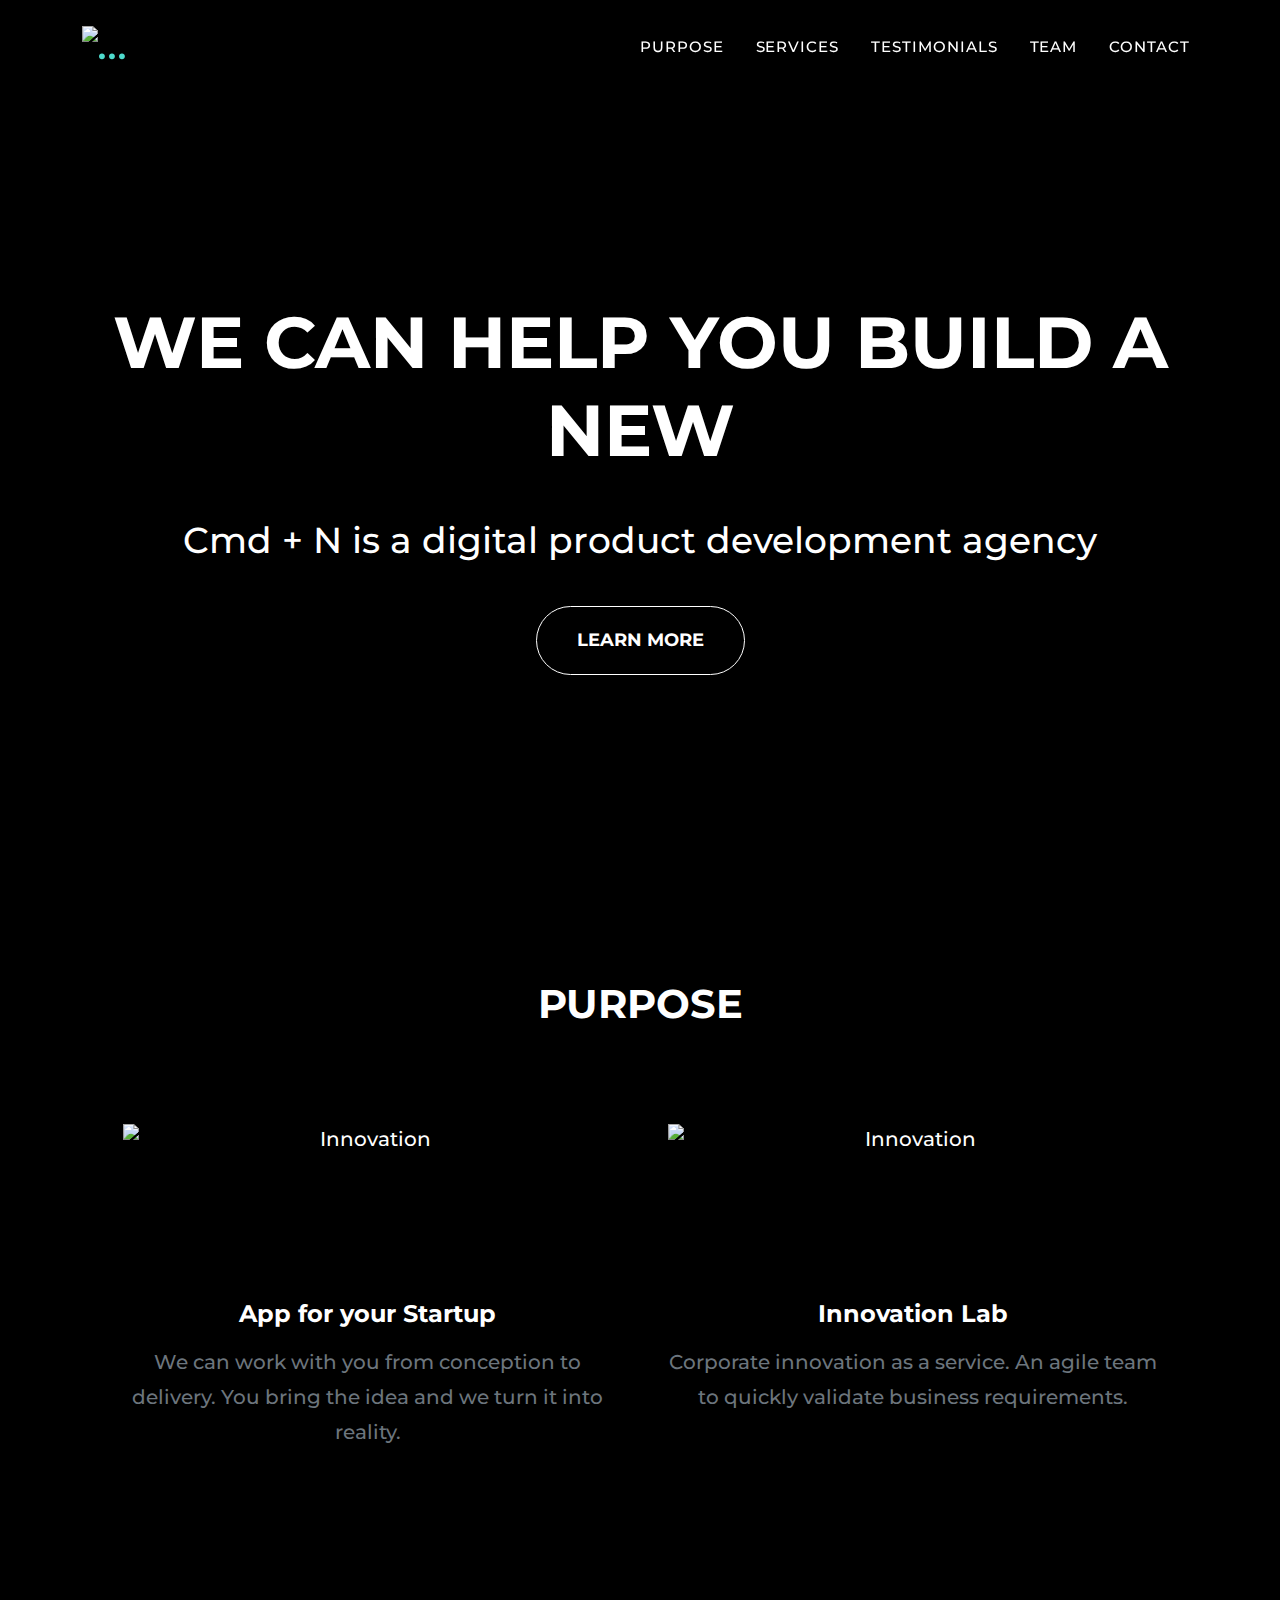
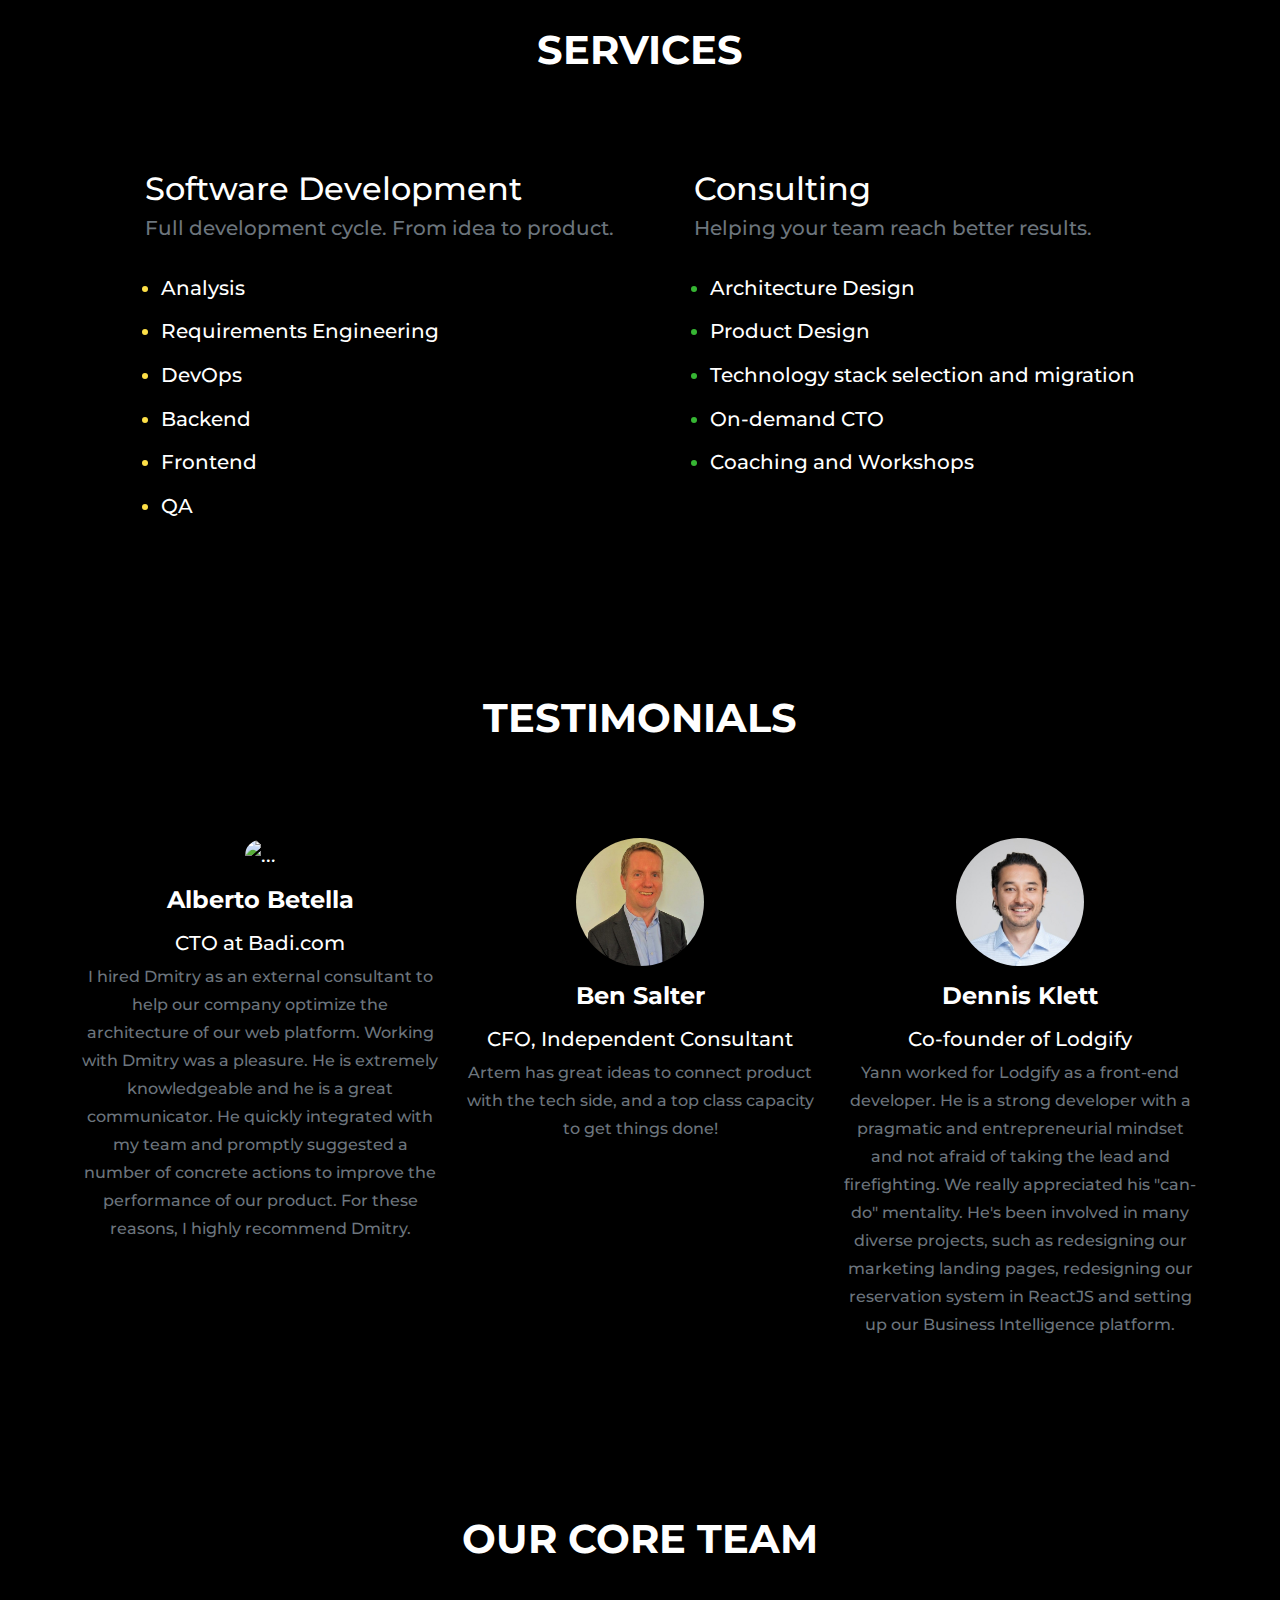
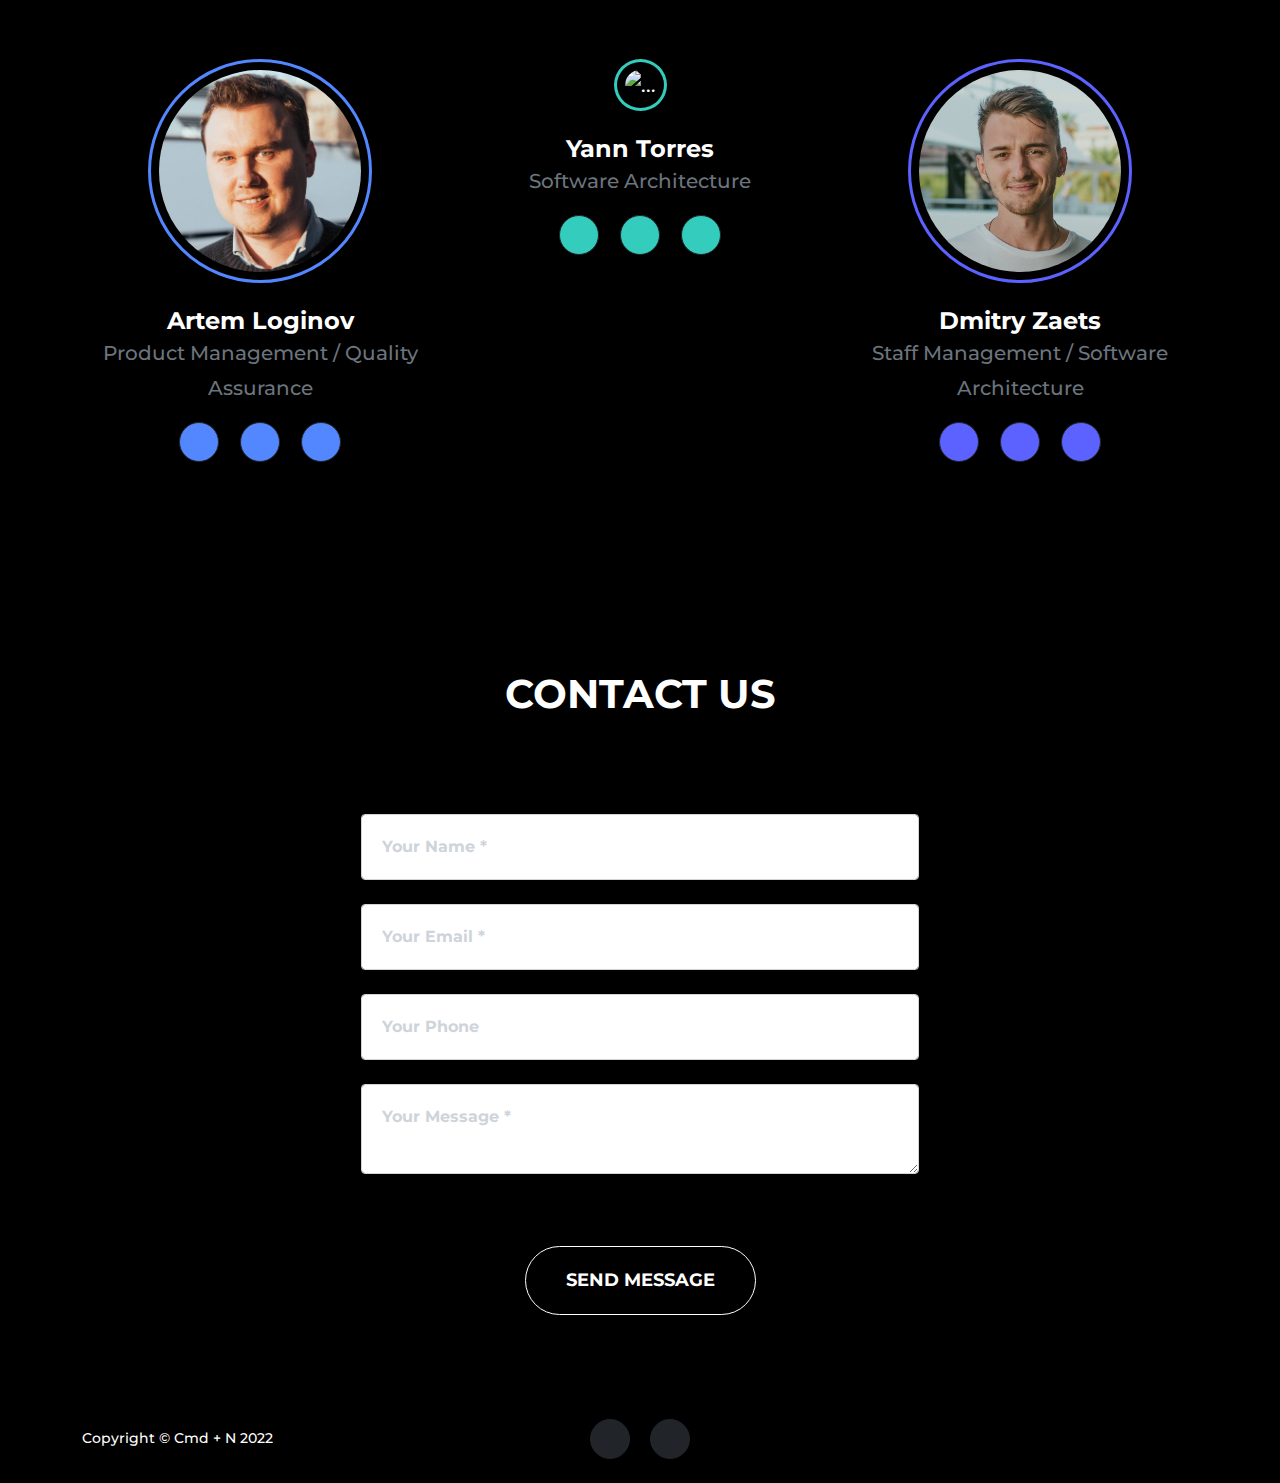
==== index.html @ 053ea53d "feat: arrange services block" ====
<!DOCTYPE html>
<html lang="en">

<head>
  <meta charset="utf-8" />
  <meta name="viewport" content="width=device-width, initial-scale=1, shrink-to-fit=no" />
  
  <!-- HTML Meta Tags -->
  <title>Cmd + N: Digital product development agency</title>
  <meta name="description" content="Software development and consulting. We can help you build a new product the way you need it.">
  <meta name="author" content="Cmd + N" />

  <!-- Facebook Meta Tags -->
  <meta property="og:url" content="https://cmdn.io/">
  <meta property="og:type" content="website">
  <meta property="og:title" content="Cmd + N: Digital product development agency">
  <meta property="og:description" content="Software development and consulting. We can help you build a new product the way you need it.">
  <meta property="og:image" content="https://cmdn.io/assets/logo.jpg">

  <!-- Twitter Meta Tags -->
  <meta name="twitter:card" content="summary_large_image">
  <meta property="twitter:domain" content="cmdn.io">
  <meta property="twitter:url" content="https://cmdn.io/">
  <meta name="twitter:title" content="Cmd + N: Digital product development agency">
  <meta name="twitter:description" content="Software development and consulting. We can help you build a new product the way you need it.">
  <meta name="twitter:image" content="https://cmdn.io/assets/logo.jpg">

  <!-- Favicon-->
  <link rel="icon" type="image/x-icon" href="assets/favicon.ico" />
  <!-- Font Awesome icons (free version)-->
  <script src="https://use.fontawesome.com/releases/v6.1.0/js/all.js" crossorigin="anonymous"></script>
  <!-- Google fonts-->
  <link href="https://fonts.googleapis.com/css?family=Montserrat:500,700" rel="stylesheet" type="text/css" />
  <!-- Core theme CSS (includes Bootstrap)-->
  <link href="css/styles.css" rel="stylesheet" />
</head>

<body id="page-top">
  <!-- Navigation-->
  <nav class="navbar navbar-expand-lg navbar-dark fixed-top" id="mainNav">
    <div class="container">
      <a class="navbar-brand" href="#page-top"><img src="assets/img/navbar-logo.svg" alt="..." /></a>
      <button class="navbar-toggler" type="button" data-bs-toggle="collapse" data-bs-target="#navbarResponsive"
        aria-controls="navbarResponsive" aria-expanded="false" aria-label="Toggle navigation">
        <i class="fas fa-bars"></i>
      </button>
      <div class="collapse navbar-collapse" id="navbarResponsive">
        <ul class="navbar-nav text-uppercase ms-auto py-4 py-lg-0">
          <li class="nav-item"><a class="nav-link" href="#purpose">Purpose</a></li>
          <li class="nav-item"><a class="nav-link" href="#services">Services</a></li>
          <li class="nav-item"><a class="nav-link" href="#testimonials">Testimonials</a></li>
          <!-- <li class="nav-item"><a class="nav-link" href="#about">About</a></li> -->
          <li class="nav-item"><a class="nav-link" href="#team">Team</a></li>
          <li class="nav-item"><a class="nav-link" href="#contact">Contact</a></li>
        </ul>
      </div>
    </div>
  </nav>
  <!-- Masthead-->
  <header class="masthead">
    <div class="container">
      <div class="masthead-heading text-uppercase">We can help you build a new <br />
        <span class="typing"></span>
      </div>
      <div class="masthead-subheading">Cmd + N is a digital product development agency</div>
      <a class="btn btn-primary btn-xl text-uppercase" href="#services">Learn More</a>
    </div>
  </header>
  <!-- Purpose -->
  <section class="page-section" id="purpose">
    <div class="container">
      <div class="text-center">
        <h2 class="section-heading text-uppercase">Purpose</h2>
      </div>
      <div class="row text-center justify-content-center purpose-list">
        <div class="purpose-list-item">
          <div><img class="img-fluid d-block mx-auto purpose-image" src="assets/img/startup.svg" alt="Innovation"
              aria-label="Startup" /></div>
          <h4 class="my-3">App for your Startup</h4>
          <p class="text-muted">We can work with you from conception to delivery. You bring the idea and we turn it into reality.</p>
        </div>
        <div class="purpose-list-item">
          <div><img class="img-fluid d-block mx-auto purpose-image" src="assets/img/innovation.svg" alt="Innovation"
              aria-label="Innovation" /></div>
          <h4 class="my-3">Innovation Lab</h4>
          <p class="text-muted">Corporate innovation as a service. An agile team to quickly validate business requirements.</p>
        </div>
      </div>
    </div>
  </section>
  <!-- Services -->
  <section class="page-section" id="services">
    <div class="container">
      <div class="text-center">
        <h2 class="section-heading text-uppercase">Services</h2>
      </div>
      <div class="service-block-container">
        <div class="service-block">
          <div class="service-block-description">
            <h2>Software Development</h2>
            <h3 class="text-muted">Full development cycle. From idea to product.</h3>
          </div>
          <ul class="service-block-list">
            <li>
              <h4>Analysis</h4>
            </li>
            <li>
              <h4>Requirements Engineering</h4>
            </li>
            <li>
              <h4>DevOps</h4>
            </li>
            <li>
              <h4>Backend</h4>
            </li>
            <li>
              <h4>Frontend</h4>
            </li>
            <li>
              <h4>QA</h4>
            </li>
          </ul>
        </div>

        <div class="service-block">
          <div class="service-block-description">
            <h2>Consulting</h2>
            <h3 class="text-muted">Helping your team reach better results.</h3>
          </div>
          <ul class="service-block-list green">
            <li>
              <h4>Architecture Design</h4>
            </li>
            <li>
              <h4>Product Design</h4>
            </li>
            <li>
              <h4>Technology stack selection and migration</h4>
            </li>
            <li>
              <h4>On-demand CTO</h4>
            </li>
            <li>
              <h4>Coaching and Workshops</h4>
            </li>
          </ul>
        </div>
      </div>
    </div>
  </section>
  <!-- Testimonials -->
  <section class="page-section" id="testimonials">
    <div class="container">
      <div class="text-center">
        <h2 class="section-heading text-uppercase">Testimonials</h2>
      </div>
      <div class="row justify-content-center text-center">
        <div class="col-md-4 testimonial">
          <img class="mx-auto rounded-circle" src="assets/img/testimonials/alberto.jpeg" alt="...">
          <h4 class="my-3">Alberto Betella</h4>
          <h5 class="lead">CTO at Badi.com</h5>
          <p class="text-muted testimonial-text">
            I hired Dmitry as an external consultant to help our company optimize the architecture
            of our web platform. Working with Dmitry was a pleasure. He is extremely knowledgeable and he is a great
            communicator. He quickly integrated with my team and promptly suggested a number of concrete actions to
            improve the performance of our product. For these reasons, I highly recommend Dmitry.
          </p>
        </div>
        <div class="col-md-4 testimonial">
          <img class="mx-auto rounded-circle" src="assets/img/testimonials/ben.jpeg" alt="...">
          <h4 class="my-3">Ben Salter</h4>
          <h5 class="lead">CFO, Independent Consultant</h5>
          <p class="text-muted testimonial-text">
            Artem has great ideas to connect product with the tech side, and a top class capacity to get things done!
          </p>
        </div>
        <div class="col-md-4 testimonial">
          <img class="mx-auto rounded-circle" src="assets/img/testimonials/dennis.jpeg" alt="...">
          <h4 class="my-3">Dennis Klett</h4>
          <h5 class="lead">Co-founder of Lodgify</h5>
          <p class="text-muted testimonial-text">
            Yann worked for Lodgify as a front-end developer.
            He is a strong developer with a pragmatic and entrepreneurial mindset and not afraid of taking the lead and firefighting. 
            We really appreciated his "can-do" mentality.
            He's been involved in many diverse projects, such as redesigning our marketing landing pages, redesigning our reservation system in ReactJS and setting up our Business Intelligence platform.
          </p>
        </div>
      </div>
    </div>
  </section>
  <!-- About-->
  <!-- <section class="page-section" id="about">
    <div class="container">
      <div class="text-center">
        <h2 class="section-heading text-uppercase">About</h2>
        <h3 class="section-subheading text-muted">Lorem ipsum dolor sit amet consectetur.</h3>
      </div>
      <ul class="timeline">
        <li>
          <div class="timeline-image"><img class="rounded-circle img-fluid" src="assets/img/about/1.jpg" alt="..." />
          </div>
          <div class="timeline-panel">
            <div class="timeline-heading">
              <h4>2009-2011</h4>
              <h4 class="subheading">Our Humble Beginnings</h4>
            </div>
            <div class="timeline-body">
              <p class="text-muted">Lorem ipsum dolor sit amet, consectetur adipisicing elit. Sunt ut
                voluptatum eius sapiente, totam reiciendis temporibus qui quibusdam, recusandae sit vero
                unde, sed, incidunt et ea quo dolore laudantium consectetur!</p>
            </div>
          </div>
        </li>
        <li class="timeline-inverted">
          <div class="timeline-image"><img class="rounded-circle img-fluid" src="assets/img/about/2.jpg" alt="..." />
          </div>
          <div class="timeline-panel">
            <div class="timeline-heading">
              <h4>March 2011</h4>
              <h4 class="subheading">An Agency is Born</h4>
            </div>
            <div class="timeline-body">
              <p class="text-muted">Lorem ipsum dolor sit amet, consectetur adipisicing elit. Sunt ut
                voluptatum eius sapiente, totam reiciendis temporibus qui quibusdam, recusandae sit vero
                unde, sed, incidunt et ea quo dolore laudantium consectetur!</p>
            </div>
          </div>
        </li>
        <li>
          <div class="timeline-image"><img class="rounded-circle img-fluid" src="assets/img/about/3.jpg" alt="..." />
          </div>
          <div class="timeline-panel">
            <div class="timeline-heading">
              <h4>December 2015</h4>
              <h4 class="subheading">Transition to Full Service</h4>
            </div>
            <div class="timeline-body">
              <p class="text-muted">Lorem ipsum dolor sit amet, consectetur adipisicing elit. Sunt ut
                voluptatum eius sapiente, totam reiciendis temporibus qui quibusdam, recusandae sit vero
                unde, sed, incidunt et ea quo dolore laudantium consectetur!</p>
            </div>
          </div>
        </li>
        <li class="timeline-inverted">
          <div class="timeline-image"><img class="rounded-circle img-fluid" src="assets/img/about/4.jpg" alt="..." />
          </div>
          <div class="timeline-panel">
            <div class="timeline-heading">
              <h4>July 2020</h4>
              <h4 class="subheading">Phase Two Expansion</h4>
            </div>
            <div class="timeline-body">
              <p class="text-muted">Lorem ipsum dolor sit amet, consectetur adipisicing elit. Sunt ut
                voluptatum eius sapiente, totam reiciendis temporibus qui quibusdam, recusandae sit vero
                unde, sed, incidunt et ea quo dolore laudantium consectetur!</p>
            </div>
          </div>
        </li>
        <li class="timeline-inverted">
          <div class="timeline-image">
            <h4>
              Be Part
              <br />
              Of Our
              <br />
              Story!
            </h4>
          </div>
        </li>
      </ul>
    </div>
  </section> -->
  <!-- Team-->
  <section class="page-section" id="team">
    <div class="container">
      <div class="text-center">
        <h2 class="section-heading text-uppercase">Our Core Team</h2>
      </div>
      <div class="row">
        <div class="col-lg-4">
          <div class="team-member artem">
            <img class="mx-auto rounded-circle" src="assets/img/team/1.jpg" alt="Artem Loginov, Product Manager" />
            <h4>Artem Loginov</h4>
            <p class="text-muted">Product Management / Quality Assurance</p>
            <a class="btn btn-dark btn-social mx-2" href="https://twitter.com/loginov" aria-label="Artem Loginov Twitter Profile"><i
                class="fab fa-twitter"></i></a>
            <a class="btn btn-dark btn-social mx-2" href="https://github.com/loginov1" aria-label="Artem Loginov Github Profile"><i
                class="fab fa-github"></i></a>
            <a class="btn btn-dark btn-social mx-2" href="https://www.linkedin.com/in/artemloginov/" aria-label="Artem Loginov LinkedIn Profile"><i
                class="fab fa-linkedin-in"></i></a>
          </div>
        </div>
        <div class="col-lg-4">
          <div class="team-member yann">
            <img class="mx-auto rounded-circle" src="assets/img/team/2.jpg" alt="..." />
            <h4>Yann Torres</h4>
            <p class="text-muted">Software Architecture</p>
            <a class="btn btn-dark btn-social mx-2" href="https://twitter.com/one_desert" aria-label="Yann Torres Twitter Profile"><i
                class="fab fa-twitter"></i></a>
            <a class="btn btn-dark btn-social mx-2" href="https://github.com/onedesert" aria-label="Yann Torres Github Profile"><i
                class="fab fa-github"></i></a>
            <a class="btn btn-dark btn-social mx-2" href="https://www.linkedin.com/in/yann-torres/" aria-label="Yann Torres LinkedIn Profile"><i
                class="fab fa-linkedin-in"></i></a>
          </div>
        </div>
        <div class="col-lg-4">
          <div class="team-member dmitry">
            <img class="mx-auto rounded-circle" src="assets/img/team/3.jpg" alt="..." />
            <h4>Dmitry Zaets</h4>
            <p class="text-muted">Staff Management / Software Architecture</p>
            <a class="btn btn-dark btn-social mx-2" href="https://twitter.com/dmitryzaets" aria-label="Dmitry Zaets Twitter Profile"><i
                class="fab fa-twitter"></i></a>
            <a class="btn btn-dark btn-social mx-2" href="https://github.com/dmitry-zaets" aria-label="Dmitry Zaets Github Profile"><i
                class="fab fa-github"></i></a>
            <a class="btn btn-dark btn-social mx-2" href="https://www.linkedin.com/in/dmitry-zaets/" aria-label="Dmitry Zaets LinkedIn Profile"><i
                class="fab fa-linkedin-in"></i></a>
          </div>
        </div>
      </div>
    </div>
  </section>
  <!-- Clients-->
  <!-- <div class="py-5">
    <div class="container">
      <div class="row align-items-center">
        <div class="col-md-3 col-sm-6 my-3">
          <a href="#!"><img class="img-fluid img-brand d-block mx-auto" src="assets/img/logos/microsoft.svg" alt="..."
              aria-label="Microsoft Logo" /></a>
        </div>
        <div class="col-md-3 col-sm-6 my-3">
          <a href="#!"><img class="img-fluid img-brand d-block mx-auto" src="assets/img/logos/google.svg" alt="..."
              aria-label="Google Logo" /></a>
        </div>
        <div class="col-md-3 col-sm-6 my-3">
          <a href="#!"><img class="img-fluid img-brand d-block mx-auto" src="assets/img/logos/facebook.svg" alt="..."
              aria-label="Facebook Logo" /></a>
        </div>
        <div class="col-md-3 col-sm-6 my-3">
          <a href="#!"><img class="img-fluid img-brand d-block mx-auto" src="assets/img/logos/ibm.svg" alt="..."
              aria-label="IBM Logo" /></a>
        </div>
      </div>
    </div>
  </div> -->
  <!-- Footer-->
  <section class="page-section" id="contact">
    <div class="container">
      <div class="text-center">
        <h2 class="section-heading text-uppercase">Contact Us</h2>
      </div>
      <form name="contact" method="POST" id="contactForm" data-netlify="true" netlify-honeypot="bot-field">
        <div class="row align-items-center mb-5">
          <div hidden>
            <label>
              Don't fill this out if you're human: <input name="bot-field" />
            </label>
          </div>

          <div class="form-group">
            <input class="form-control" name="name" type="text" placeholder="Your Name *"
              required/>
          </div>
          <div class="form-group">
            <input class="form-control" name="email" type="email" placeholder="Your Email *"
            required />
          </div>
          <div class="form-group">
            <input class="form-control" name="phone" type="tel" placeholder="Your Phone" />
          </div>
          <div class="form-group">
            <textarea class="form-control" name="message" placeholder="Your Message *"
              required></textarea>
          </div>
        </div>

        <div class="d-none" id="submitSuccessMessage">
          <div class="text-center text-white mb-3">
            <div class="fw-bolder">Form submission successful!</div>
          </div>
        </div>

        <div class="text-center"><button class="btn btn-primary btn-xl text-uppercase" id="submitButton"
            type="submit">Send Message</button></div>
      </form>
    </div>
  </section>

  <footer class="footer py-4">
    <div class="container">
      <div class="row align-items-center">
        <div class="col-lg-4 text-lg-start">Copyright &copy; Cmd + N 2022</div>
        <div class="col-lg-4 my-3 my-lg-0">
          <a class="btn btn-dark btn-social mx-2" href="https://twitter.com/cmdnio" aria-label="Twitter"><i
              class="fab fa-twitter"></i></a>
          <a class="btn btn-dark btn-social mx-2" href="https://www.linkedin.com/company/cmdnio"
            aria-label="LinkedIn"><i class="fab fa-linkedin-in"></i></a>
        </div>
        <div class="col-lg-4 text-lg-end">
          <!-- <a class="text-decoration-none me-3" href="#!">Privacy Policy</a>
          <a class="text-decoration-none" href="#!">Terms of Use</a> -->
        </div>
      </div>
    </div>
  </footer>
  <!-- Portfolio Modals -->
  <!-- Portfolio item 1 modal popup-->
  <!-- <div class="portfolio-modal modal fade" id="portfolioModal1" tabindex="-1" role="dialog" aria-hidden="true">
    <div class="modal-dialog">
      <div class="modal-content">
        <div class="close-modal" data-bs-dismiss="modal"><img src="assets/img/close-icon.svg" alt="Close modal" /></div>
        <div class="container">
          <div class="row justify-content-center">
            <div class="col-lg-8">
              <div class="modal-body">
                <h2 class="text-uppercase">Project Name</h2>
                <p class="item-intro text-muted">Lorem ipsum dolor sit amet consectetur.</p>
                <img class="img-fluid d-block mx-auto" src="assets/img/portfolio/1.jpg" alt="..." />
                <p>Use this area to describe your project. Lorem ipsum dolor sit amet, consectetur
                  adipisicing elit. Est blanditiis dolorem culpa incidunt minus dignissimos deserunt
                  repellat aperiam quasi sunt officia expedita beatae cupiditate, maiores repudiandae,
                  nostrum, reiciendis facere nemo!</p>
                <ul class="list-inline">
                  <li>
                    <strong>Client:</strong>
                    Threads
                  </li>
                  <li>
                    <strong>Category:</strong>
                    Illustration
                  </li>
                </ul>
                <button class="btn btn-primary btn-xl text-uppercase" data-bs-dismiss="modal" type="button">
                  <i class="fas fa-xmark me-1"></i>
                  Close Project
                </button>
              </div>
            </div>
          </div>
        </div>
      </div>
    </div>
  </div> -->
  <!-- Portfolio item 2 modal popup-->
  <!-- <div class="portfolio-modal modal fade" id="portfolioModal2" tabindex="-1" role="dialog" aria-hidden="true">
    <div class="modal-dialog">
      <div class="modal-content">
        <div class="close-modal" data-bs-dismiss="modal"><img src="assets/img/close-icon.svg" alt="Close modal" /></div>
        <div class="container">
          <div class="row justify-content-center">
            <div class="col-lg-8">
              <div class="modal-body">
                <h2 class="text-uppercase">Project Name</h2>
                <p class="item-intro text-muted">Lorem ipsum dolor sit amet consectetur.</p>
                <img class="img-fluid d-block mx-auto" src="assets/img/portfolio/2.jpg" alt="..." />
                <p>Use this area to describe your project. Lorem ipsum dolor sit amet, consectetur
                  adipisicing elit. Est blanditiis dolorem culpa incidunt minus dignissimos deserunt
                  repellat aperiam quasi sunt officia expedita beatae cupiditate, maiores repudiandae,
                  nostrum, reiciendis facere nemo!</p>
                <ul class="list-inline">
                  <li>
                    <strong>Client:</strong>
                    Explore
                  </li>
                  <li>
                    <strong>Category:</strong>
                    Graphic Design
                  </li>
                </ul>
                <button class="btn btn-primary btn-xl text-uppercase" data-bs-dismiss="modal" type="button">
                  <i class="fas fa-xmark me-1"></i>
                  Close Project
                </button>
              </div>
            </div>
          </div>
        </div>
      </div>
    </div>
  </div> -->
  <!-- Portfolio item 3 modal popup-->
  <!-- <div class="portfolio-modal modal fade" id="portfolioModal3" tabindex="-1" role="dialog" aria-hidden="true">
    <div class="modal-dialog">
      <div class="modal-content">
        <div class="close-modal" data-bs-dismiss="modal"><img src="assets/img/close-icon.svg" alt="Close modal" /></div>
        <div class="container">
          <div class="row justify-content-center">
            <div class="col-lg-8">
              <div class="modal-body">
                <h2 class="text-uppercase">Project Name</h2>
                <p class="item-intro text-muted">Lorem ipsum dolor sit amet consectetur.</p>
                <img class="img-fluid d-block mx-auto" src="assets/img/portfolio/3.jpg" alt="..." />
                <p>Use this area to describe your project. Lorem ipsum dolor sit amet, consectetur
                  adipisicing elit. Est blanditiis dolorem culpa incidunt minus dignissimos deserunt
                  repellat aperiam quasi sunt officia expedita beatae cupiditate, maiores repudiandae,
                  nostrum, reiciendis facere nemo!</p>
                <ul class="list-inline">
                  <li>
                    <strong>Client:</strong>
                    Finish
                  </li>
                  <li>
                    <strong>Category:</strong>
                    Identity
                  </li>
                </ul>
                <button class="btn btn-primary btn-xl text-uppercase" data-bs-dismiss="modal" type="button">
                  <i class="fas fa-xmark me-1"></i>
                  Close Project
                </button>
              </div>
            </div>
          </div>
        </div>
      </div>
    </div>
  </div> -->
  <!-- Portfolio item 4 modal popup-->
  <!-- <div class="portfolio-modal modal fade" id="portfolioModal4" tabindex="-1" role="dialog" aria-hidden="true">
    <div class="modal-dialog">
      <div class="modal-content">
        <div class="close-modal" data-bs-dismiss="modal"><img src="assets/img/close-icon.svg" alt="Close modal" /></div>
        <div class="container">
          <div class="row justify-content-center">
            <div class="col-lg-8">
              <div class="modal-body">
                <h2 class="text-uppercase">Project Name</h2>
                <p class="item-intro text-muted">Lorem ipsum dolor sit amet consectetur.</p>
                <img class="img-fluid d-block mx-auto" src="assets/img/portfolio/4.jpg" alt="..." />
                <p>Use this area to describe your project. Lorem ipsum dolor sit amet, consectetur
                  adipisicing elit. Est blanditiis dolorem culpa incidunt minus dignissimos deserunt
                  repellat aperiam quasi sunt officia expedita beatae cupiditate, maiores repudiandae,
                  nostrum, reiciendis facere nemo!</p>
                <ul class="list-inline">
                  <li>
                    <strong>Client:</strong>
                    Lines
                  </li>
                  <li>
                    <strong>Category:</strong>
                    Branding
                  </li>
                </ul>
                <button class="btn btn-primary btn-xl text-uppercase" data-bs-dismiss="modal" type="button">
                  <i class="fas fa-xmark me-1"></i>
                  Close Project
                </button>
              </div>
            </div>
          </div>
        </div>
      </div>
    </div>
  </div> -->
  <!-- Portfolio item 5 modal popup-->
  <!-- <div class="portfolio-modal modal fade" id="portfolioModal5" tabindex="-1" role="dialog" aria-hidden="true">
    <div class="modal-dialog">
      <div class="modal-content">
        <div class="close-modal" data-bs-dismiss="modal"><img src="assets/img/close-icon.svg" alt="Close modal" /></div>
        <div class="container">
          <div class="row justify-content-center">
            <div class="col-lg-8">
              <div class="modal-body">
                <h2 class="text-uppercase">Project Name</h2>
                <p class="item-intro text-muted">Lorem ipsum dolor sit amet consectetur.</p>
                <img class="img-fluid d-block mx-auto" src="assets/img/portfolio/5.jpg" alt="..." />
                <p>Use this area to describe your project. Lorem ipsum dolor sit amet, consectetur
                  adipisicing elit. Est blanditiis dolorem culpa incidunt minus dignissimos deserunt
                  repellat aperiam quasi sunt officia expedita beatae cupiditate, maiores repudiandae,
                  nostrum, reiciendis facere nemo!</p>
                <ul class="list-inline">
                  <li>
                    <strong>Client:</strong>
                    Southwest
                  </li>
                  <li>
                    <strong>Category:</strong>
                    Website Design
                  </li>
                </ul>
                <button class="btn btn-primary btn-xl text-uppercase" data-bs-dismiss="modal" type="button">
                  <i class="fas fa-xmark me-1"></i>
                  Close Project
                </button>
              </div>
            </div>
          </div>
        </div>
      </div>
    </div>
  </div> -->
  <!-- Portfolio item 6 modal popup-->
  <!-- <div class="portfolio-modal modal fade" id="portfolioModal6" tabindex="-1" role="dialog" aria-hidden="true">
    <div class="modal-dialog">
      <div class="modal-content">
        <div class="close-modal" data-bs-dismiss="modal"><img src="assets/img/close-icon.svg" alt="Close modal" /></div>
        <div class="container">
          <div class="row justify-content-center">
            <div class="col-lg-8">
              <div class="modal-body">
                <h2 class="text-uppercase">Project Name</h2>
                <p class="item-intro text-muted">Lorem ipsum dolor sit amet consectetur.</p>
                <img class="img-fluid d-block mx-auto" src="assets/img/portfolio/6.jpg" alt="..." />
                <p>Use this area to describe your project. Lorem ipsum dolor sit amet, consectetur
                  adipisicing elit. Est blanditiis dolorem culpa incidunt minus dignissimos deserunt
                  repellat aperiam quasi sunt officia expedita beatae cupiditate, maiores repudiandae,
                  nostrum, reiciendis facere nemo!</p>
                <ul class="list-inline">
                  <li>
                    <strong>Client:</strong>
                    Window
                  </li>
                  <li>
                    <strong>Category:</strong>
                    Photography
                  </li>
                </ul>
                <button class="btn btn-primary btn-xl text-uppercase" data-bs-dismiss="modal" type="button">
                  <i class="fas fa-xmark me-1"></i>
                  Close Project
                </button>
              </div>
            </div>
          </div>
        </div>
      </div>
    </div>
  </div> -->
  <script src="https://cdn.jsdelivr.net/npm/typed.js@2.0.12"></script>
  <script src="https://cdn.jsdelivr.net/npm/bootstrap@5.1.3/dist/js/bootstrap.bundle.min.js"></script>
  <script src="js/scripts.js"></script>
</body>

</html>
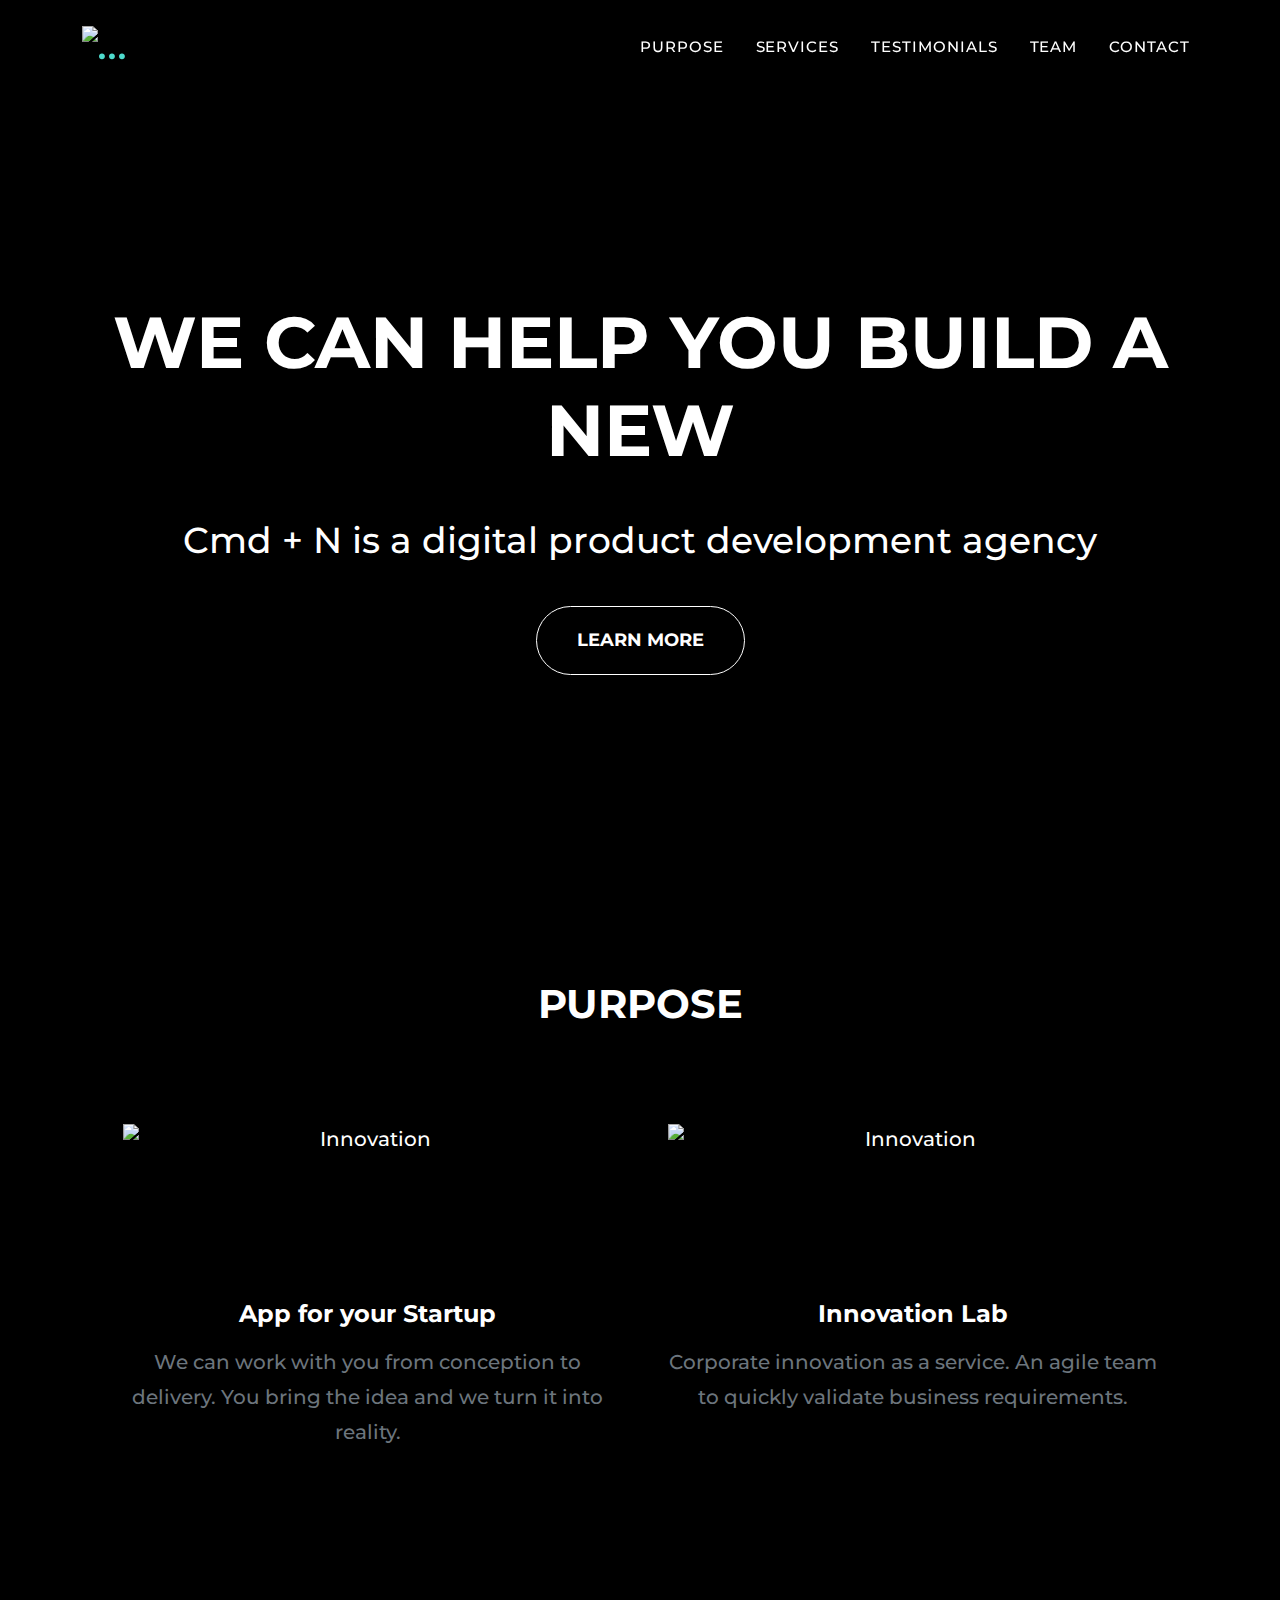
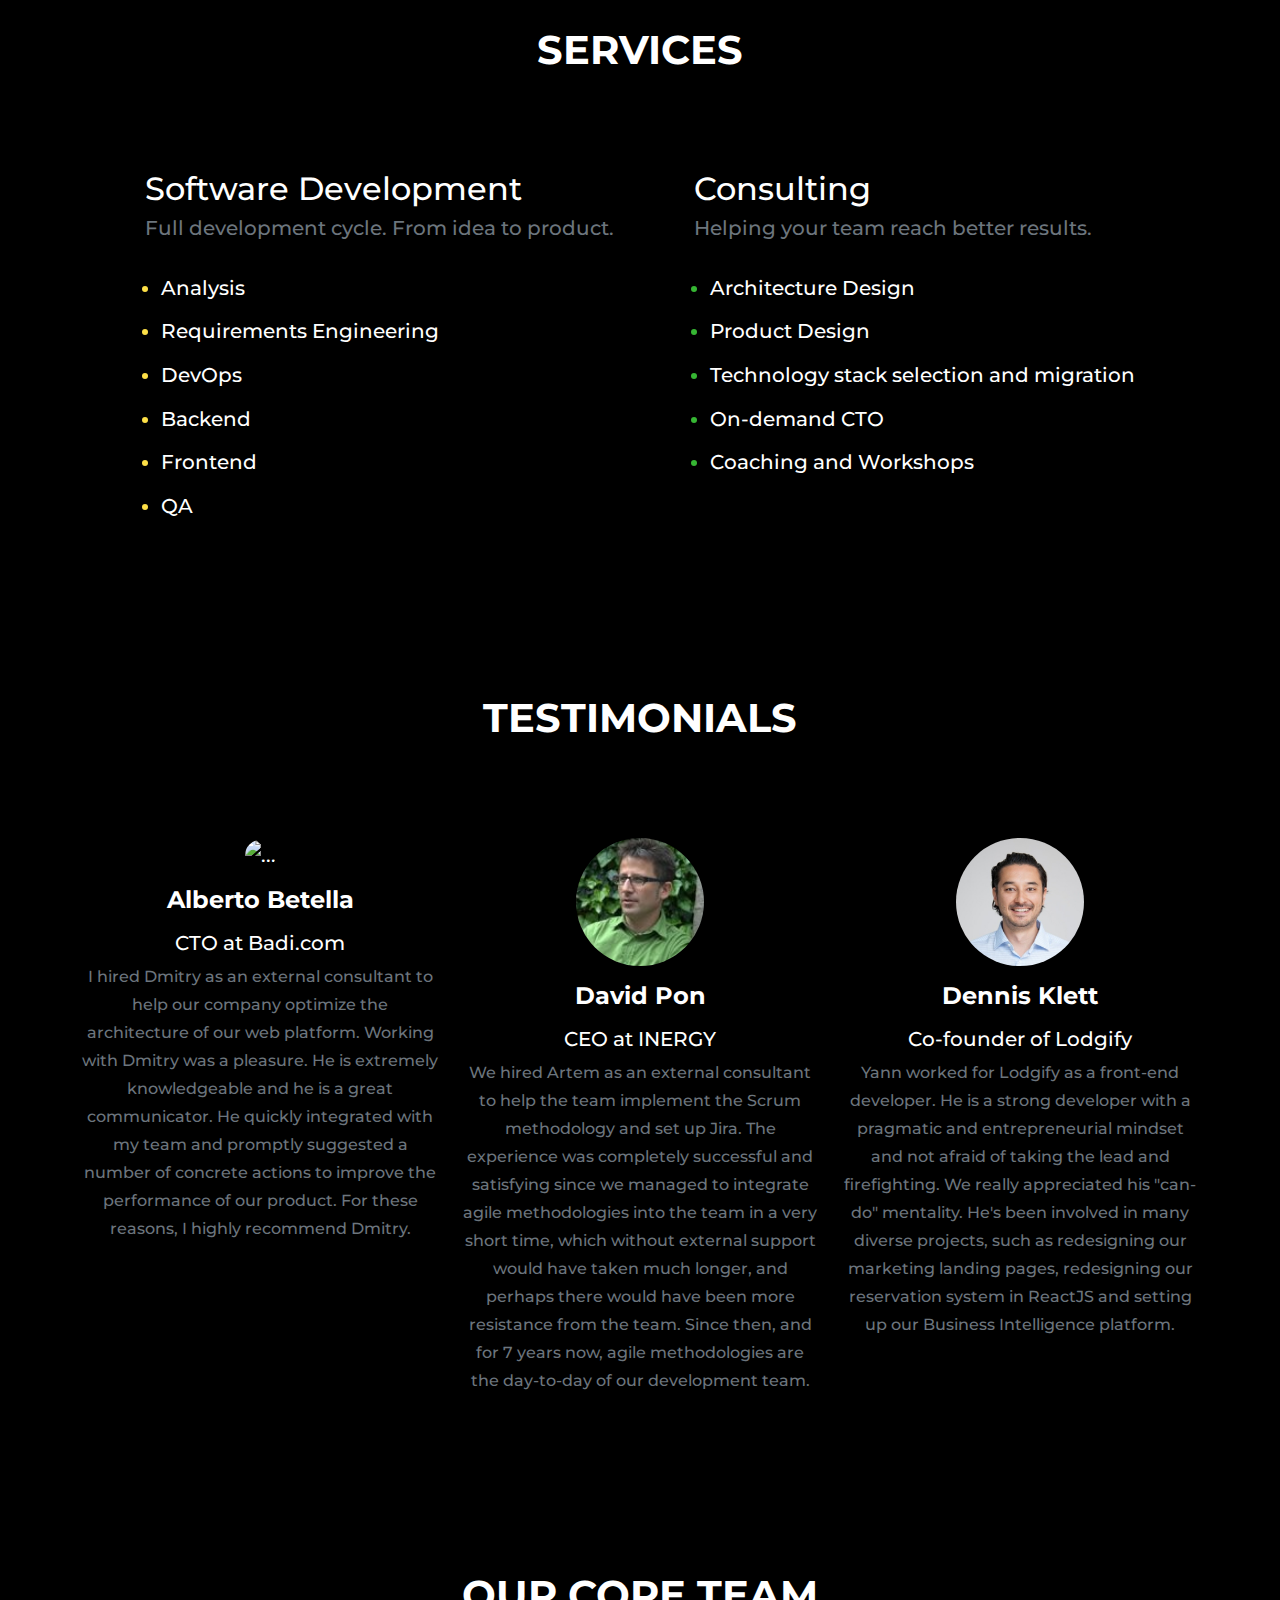
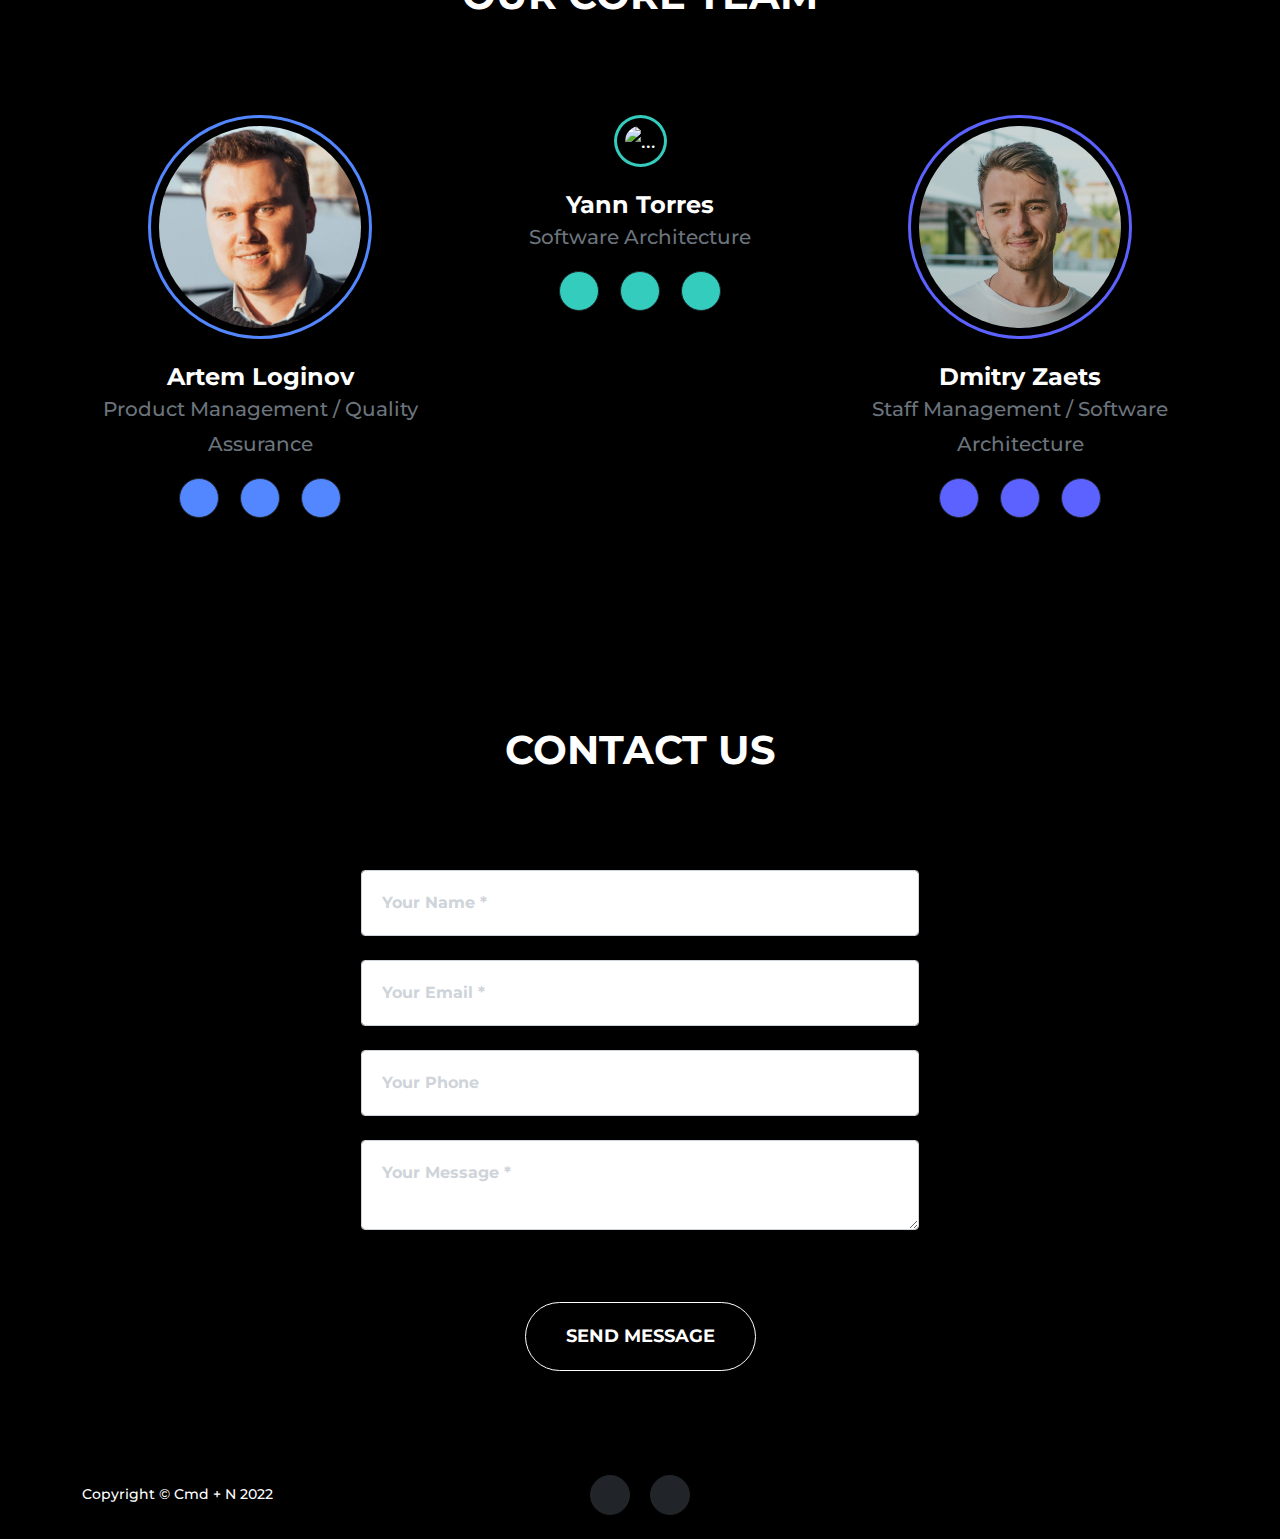
==== commit 11493a99: "feat: update testimonial" ====
--- a/index.html
+++ b/index.html
@@ -26,7 +26,7 @@
   <meta name="twitter:image" content="https://cmdn.io/assets/logo.jpg">
 
   <!-- Favicon-->
-  <link rel="icon" type="image/x-icon" href="assets/favicon.ico" />
+  <link rel="icon" type="image/x-icon" href="favicon.ico" />
   <!-- Font Awesome icons (free version)-->
   <script src="https://use.fontawesome.com/releases/v6.1.0/js/all.js" crossorigin="anonymous"></script>
   <!-- Google fonts-->
@@ -167,11 +167,11 @@
           </p>
         </div>
         <div class="col-md-4 testimonial">
-          <img class="mx-auto rounded-circle" src="assets/img/testimonials/ben.jpeg" alt="...">
-          <h4 class="my-3">Ben Salter</h4>
-          <h5 class="lead">CFO, Independent Consultant</h5>
+          <img class="mx-auto rounded-circle" src="assets/img/testimonials/david.jpeg" alt="...">
+          <h4 class="my-3">David Pon</h4>
+          <h5 class="lead">CEO at INERGY</h5>
           <p class="text-muted testimonial-text">
-            Artem has great ideas to connect product with the tech side, and a top class capacity to get things done!
+            We hired Artem as an external consultant to help the team implement the Scrum methodology and set up Jira. The experience was completely successful and satisfying since we managed to integrate agile methodologies into the team in a very short time, which without external support would have taken much longer, and perhaps there would have been more resistance from the team. Since then, and for 7 years now, agile methodologies are the day-to-day of our development team.
           </p>
         </div>
         <div class="col-md-4 testimonial">
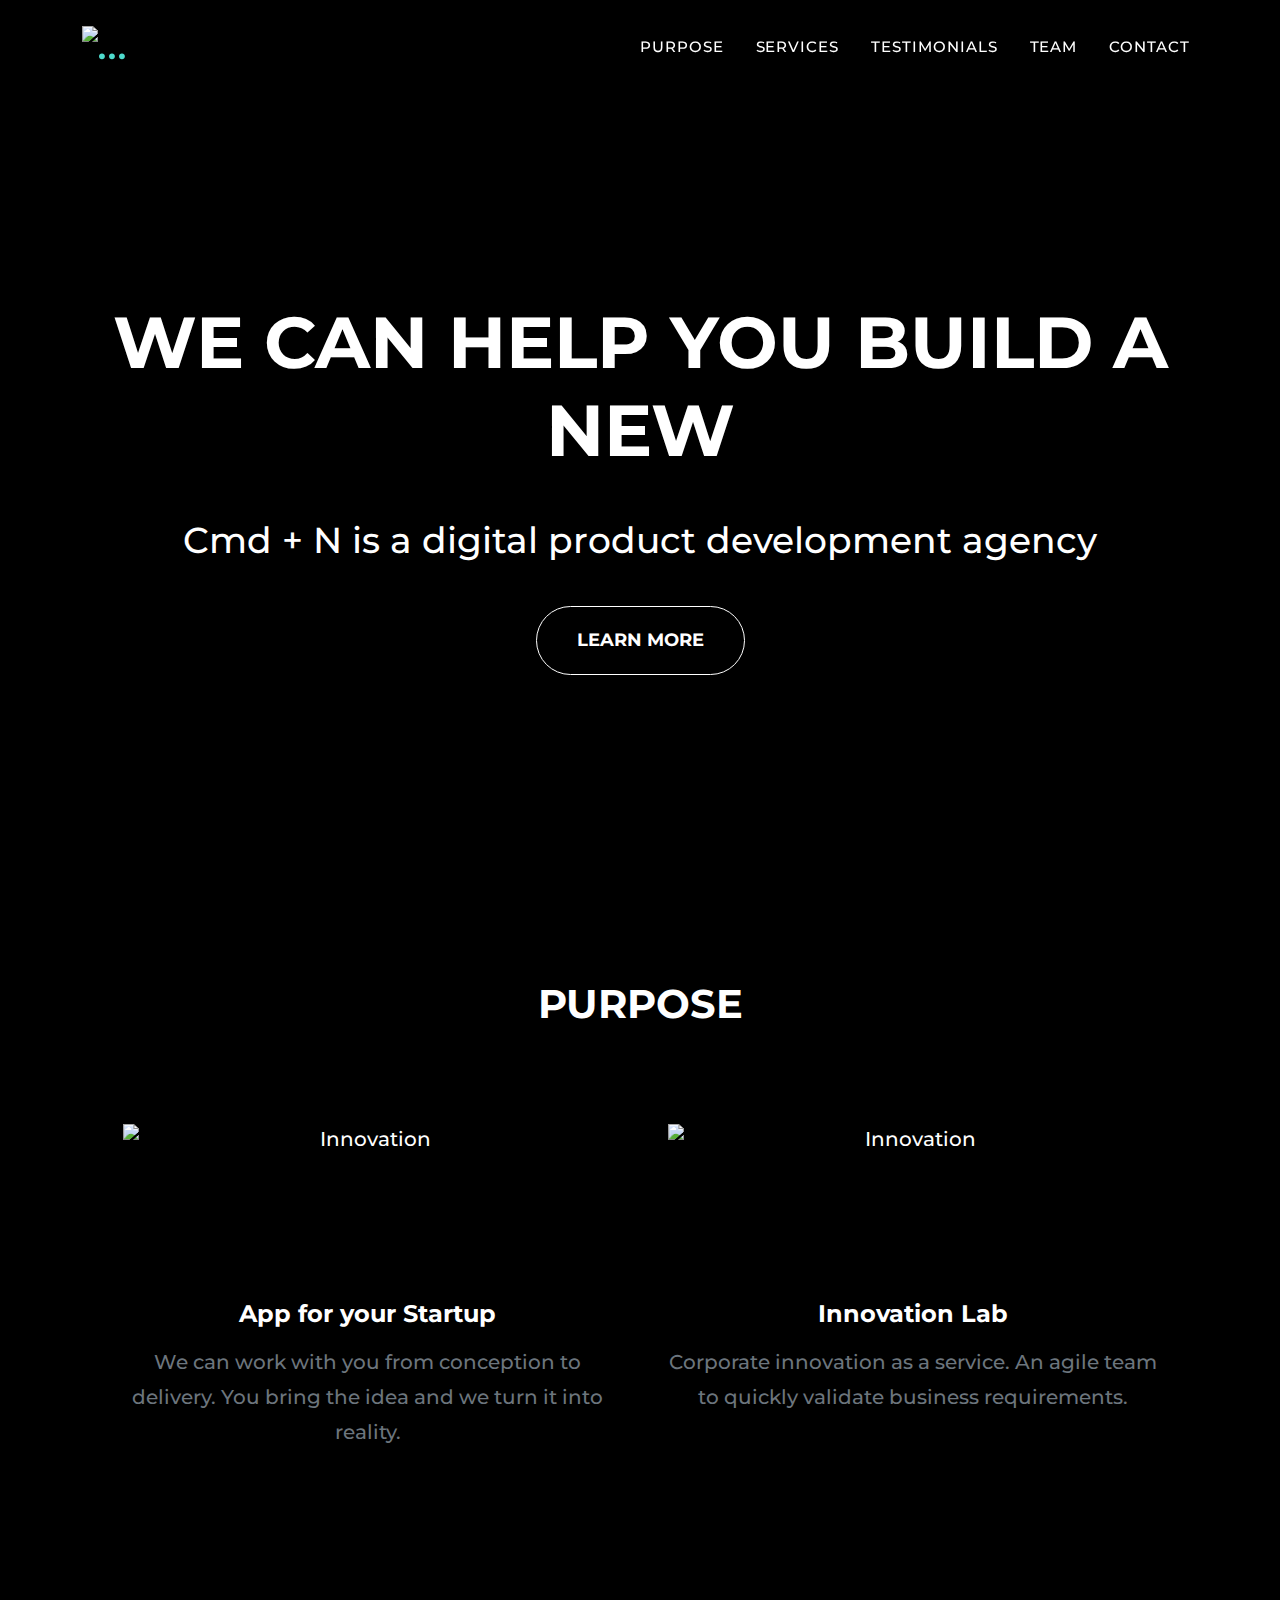
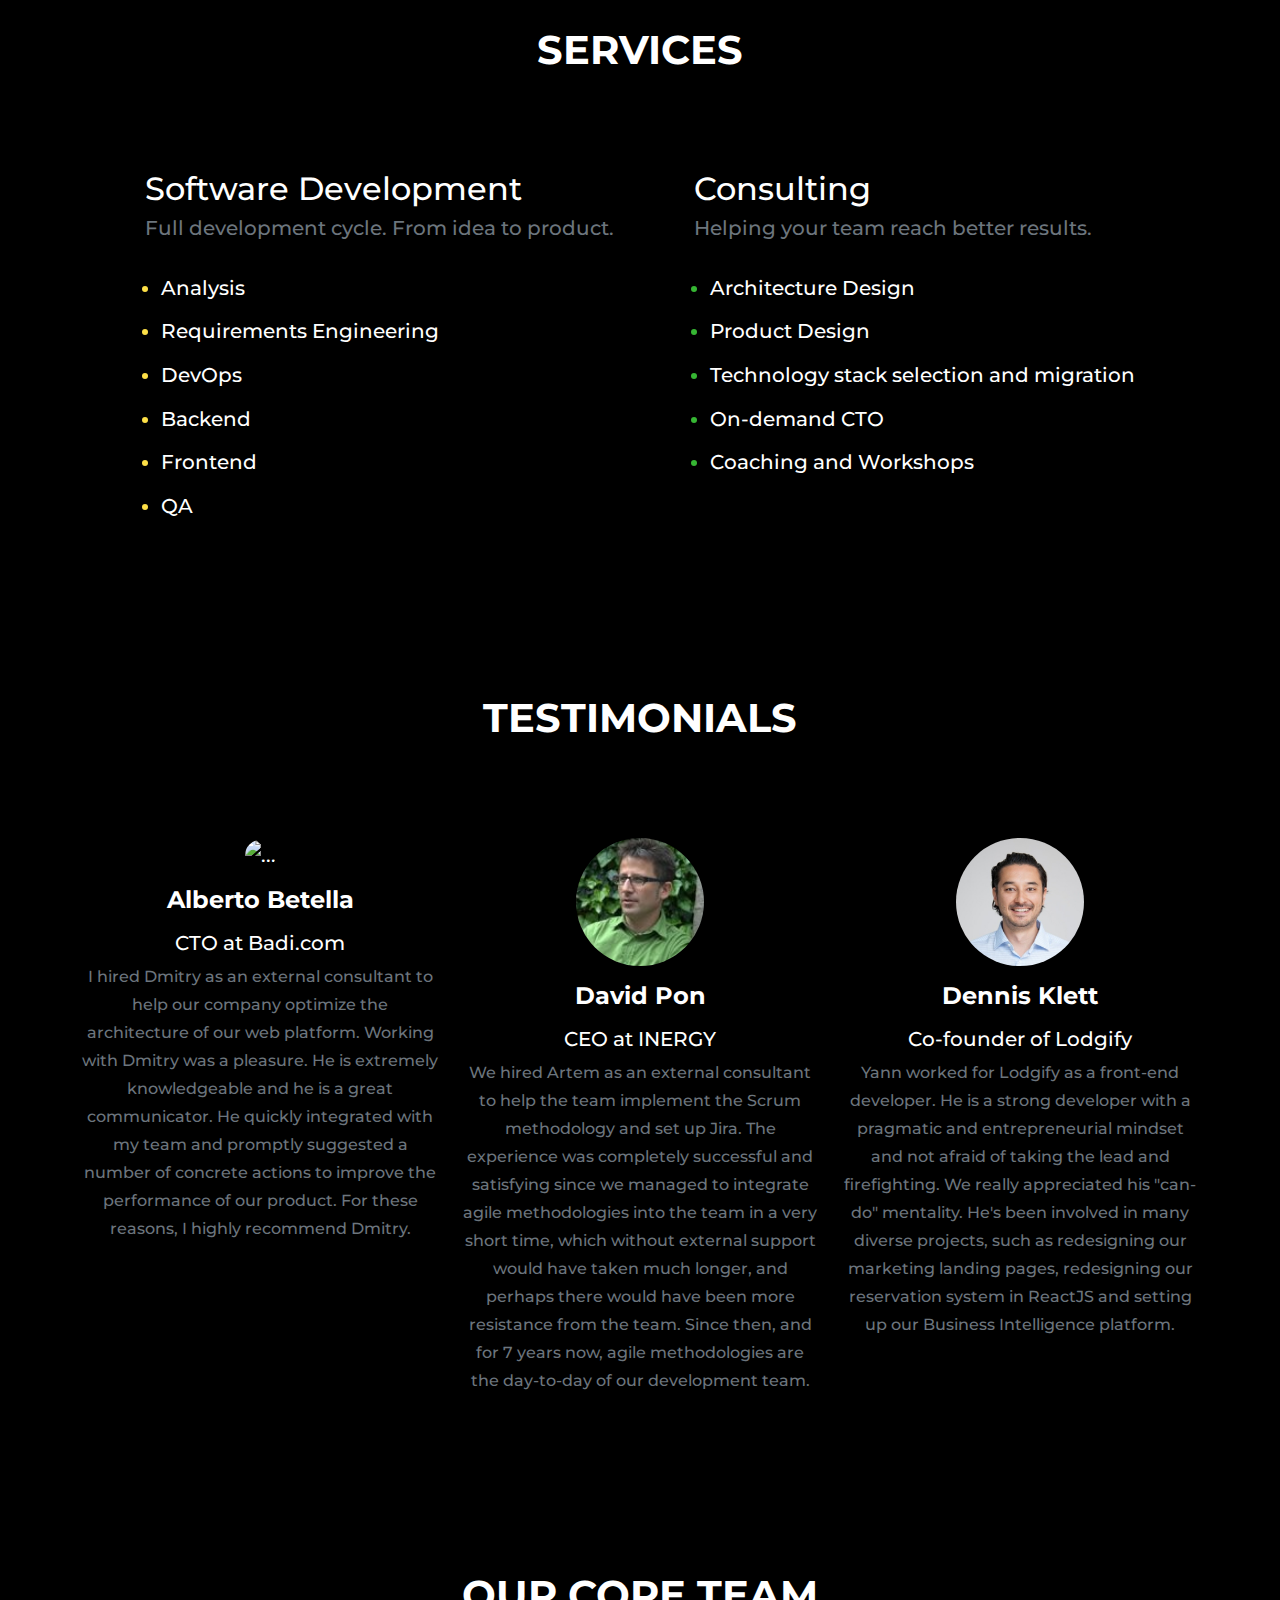
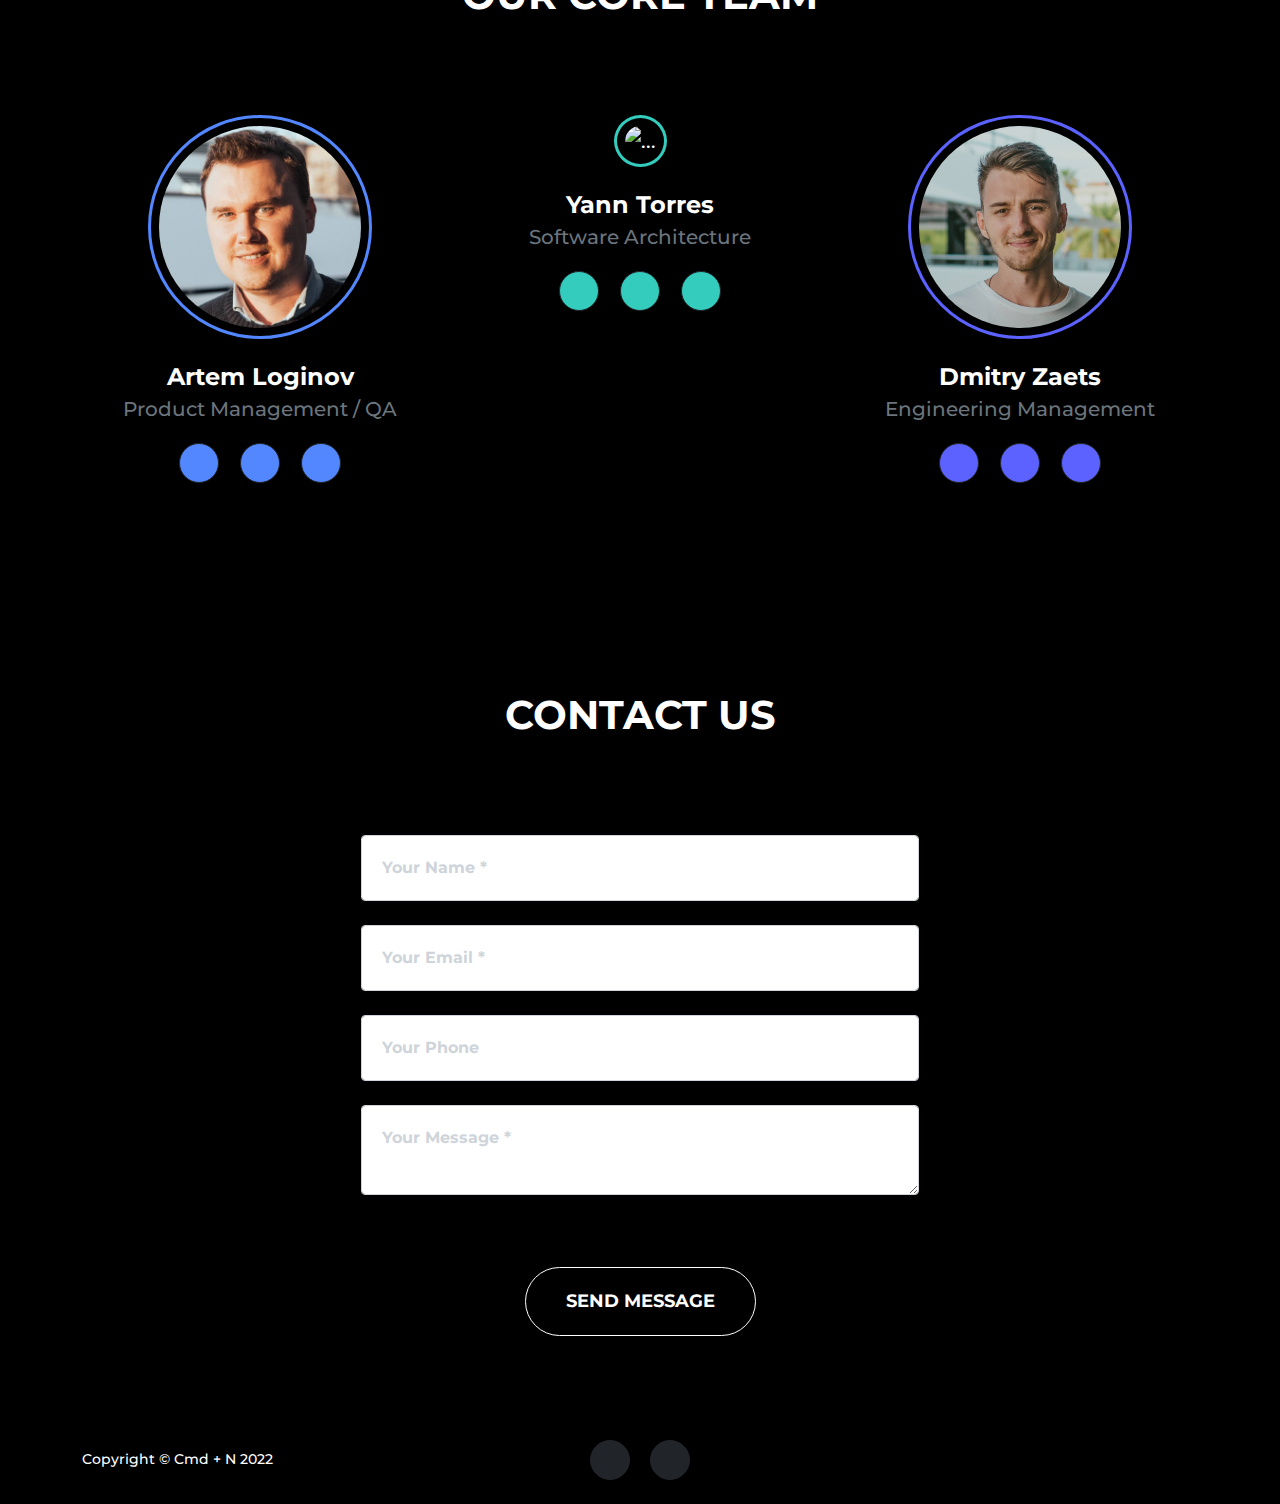
==== commit 26344af7: "fix: copy" ====
--- a/index.html
+++ b/index.html
@@ -281,7 +281,7 @@
           <div class="team-member artem">
             <img class="mx-auto rounded-circle" src="assets/img/team/1.jpg" alt="Artem Loginov, Product Manager" />
             <h4>Artem Loginov</h4>
-            <p class="text-muted">Product Management / Quality Assurance</p>
+            <p class="text-muted">Product Management / QA</p>
             <a class="btn btn-dark btn-social mx-2" href="https://twitter.com/loginov" aria-label="Artem Loginov Twitter Profile"><i
                 class="fab fa-twitter"></i></a>
             <a class="btn btn-dark btn-social mx-2" href="https://github.com/loginov1" aria-label="Artem Loginov Github Profile"><i
@@ -307,7 +307,7 @@
           <div class="team-member dmitry">
             <img class="mx-auto rounded-circle" src="assets/img/team/3.jpg" alt="..." />
             <h4>Dmitry Zaets</h4>
-            <p class="text-muted">Staff Management / Software Architecture</p>
+            <p class="text-muted">Engineering Management</p>
             <a class="btn btn-dark btn-social mx-2" href="https://twitter.com/dmitryzaets" aria-label="Dmitry Zaets Twitter Profile"><i
                 class="fab fa-twitter"></i></a>
             <a class="btn btn-dark btn-social mx-2" href="https://github.com/dmitry-zaets" aria-label="Dmitry Zaets Github Profile"><i
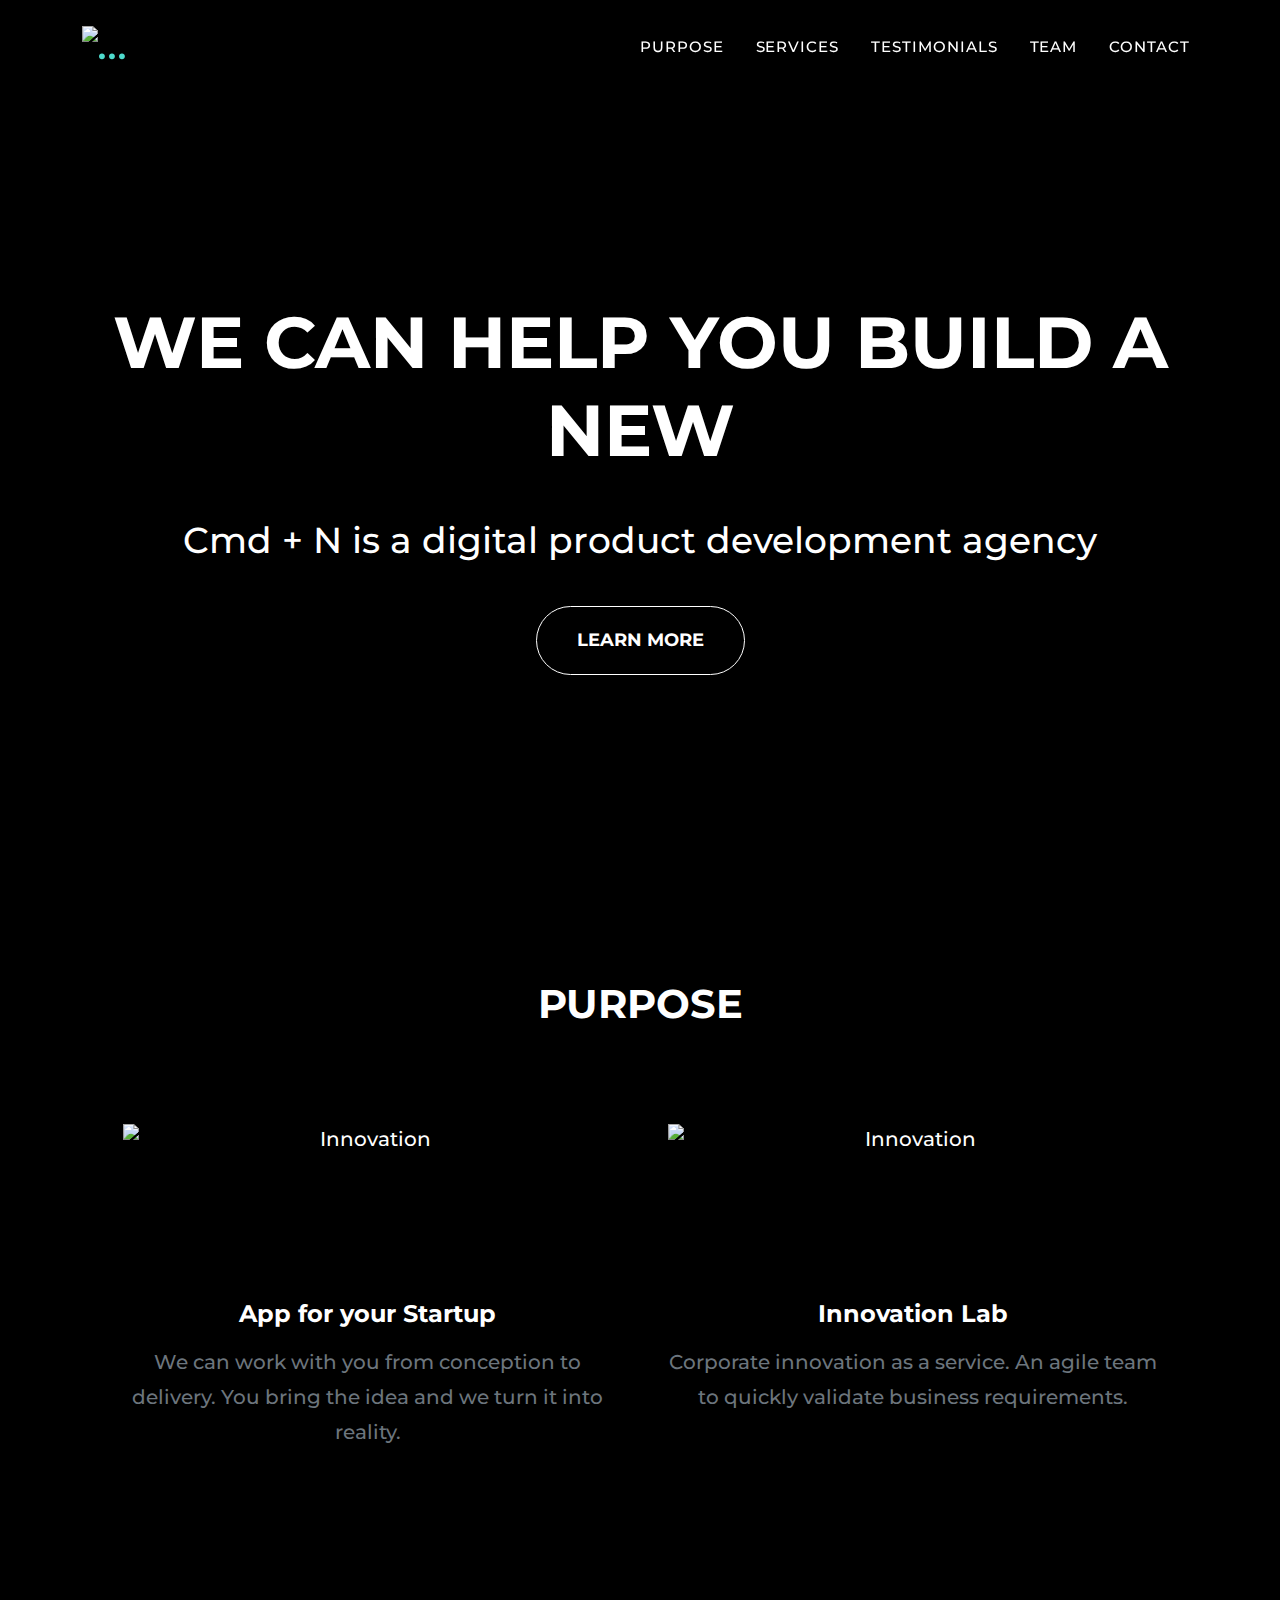
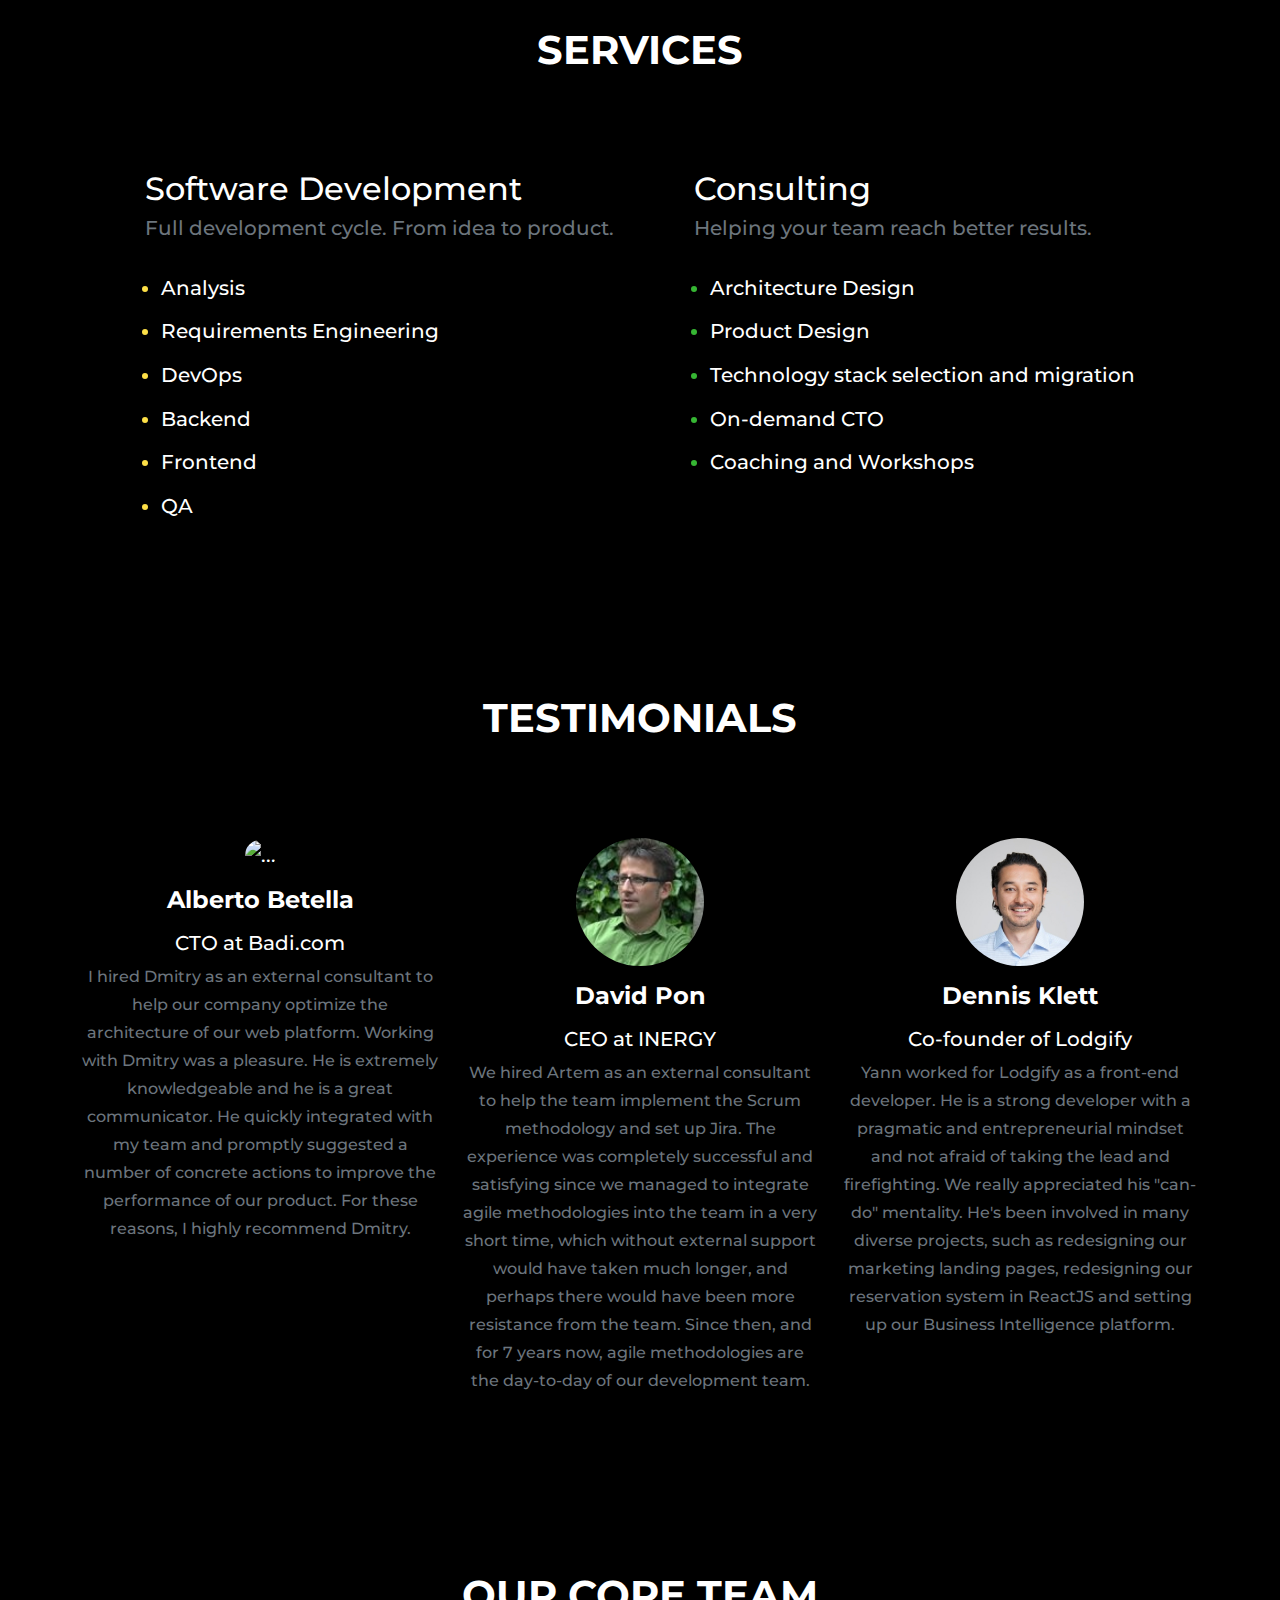
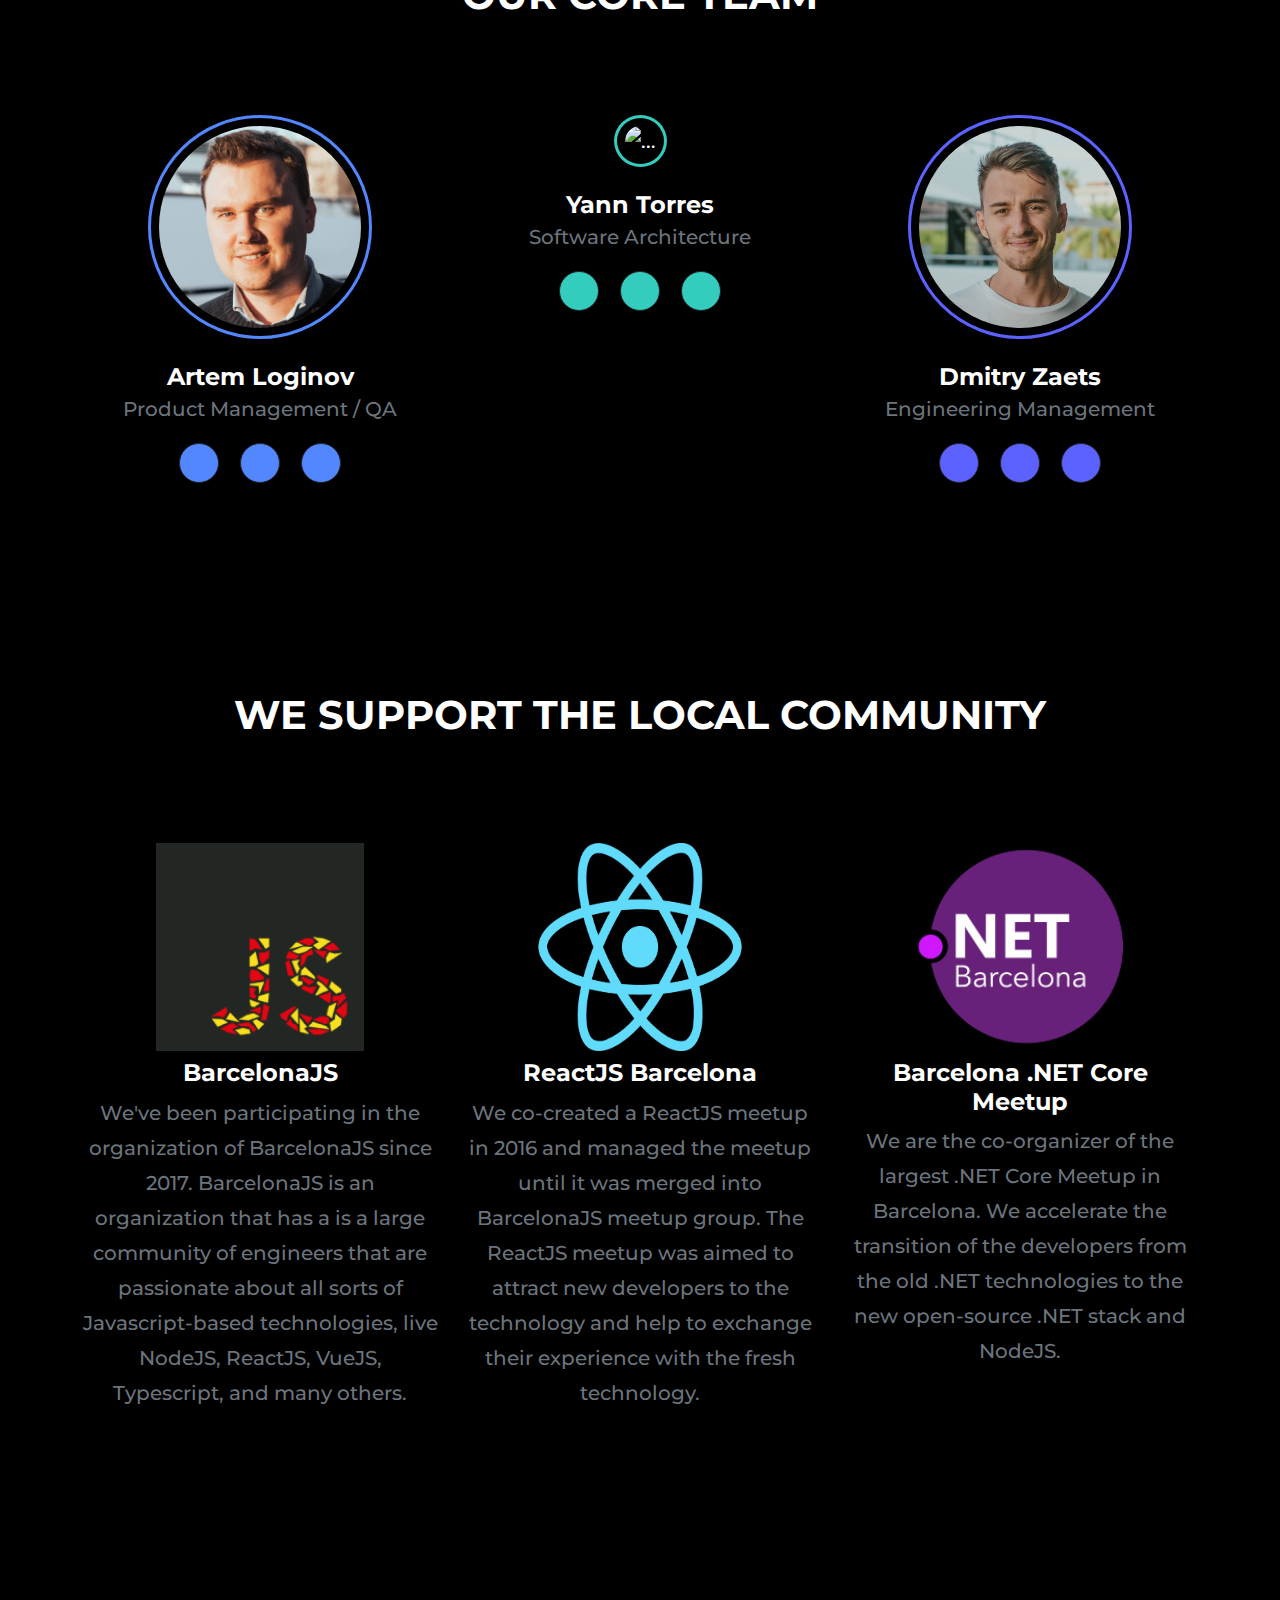
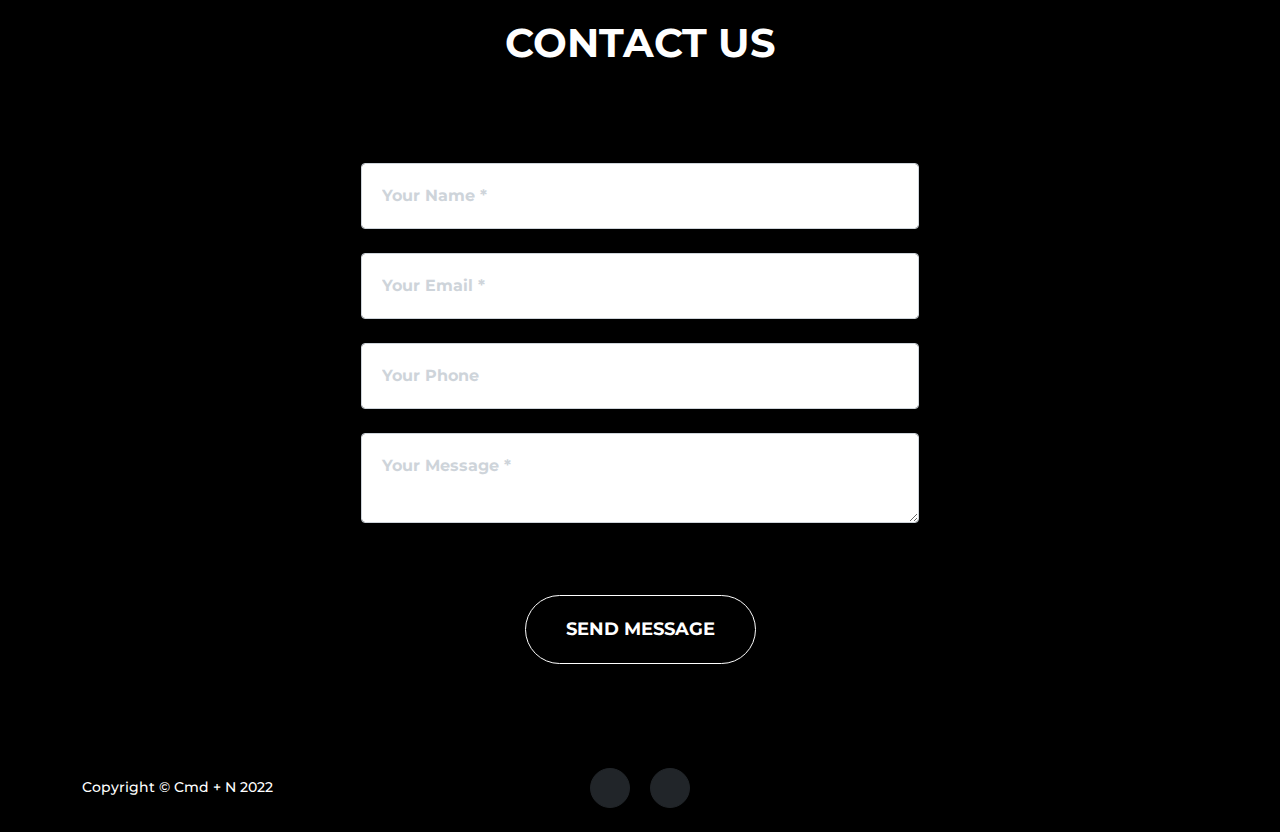
==== commit 8275db87: "feat: add community section" ====
--- a/index.html
+++ b/index.html
@@ -314,6 +314,36 @@
                 class="fab fa-github"></i></a>
             <a class="btn btn-dark btn-social mx-2" href="https://www.linkedin.com/in/dmitry-zaets/" aria-label="Dmitry Zaets LinkedIn Profile"><i
                 class="fab fa-linkedin-in"></i></a>
+          </div>
+        </div>
+      </div>
+    </div>
+  </section>
+  <section class="page-section" id="community">
+    <div class="container">
+      <div class="text-center">
+        <h2 class="section-heading text-uppercase">We support the local community</h2>
+      </div>
+      <div class="row">
+        <div class="col-lg-4">
+          <div class="community-item">
+            <img class="mx-auto" src="assets/img/community/barcelonajs-logo.png" alt="BarcelonaJS" />
+            <h4>BarcelonaJS</h4>
+            <p class="text-muted">We've been participating in the organization of BarcelonaJS since 2017. BarcelonaJS is an organization that has a is a large community of engineers that are passionate about all sorts of Javascript-based technologies, live NodeJS, ReactJS, VueJS, Typescript, and many others.</p>
+          </div>
+        </div>
+        <div class="col-lg-4">
+          <div class="community-item">
+            <img class="mx-auto" src="assets/img/community/reactbcn-logo.png" alt="ReactJS Barcelona" />
+            <h4>ReactJS Barcelona</h4>
+            <p class="text-muted">We co-created a ReactJS meetup in 2016 and managed the meetup until it was merged into BarcelonaJS meetup group. The ReactJS meetup was aimed to attract new developers to the technology and help to exchange their experience with the fresh technology.</p>
+          </div>
+        </div>
+        <div class="col-lg-4">
+          <div class="community-item">
+            <img class="mx-auto" src="assets/img/community/netcorebcn-logo.png" alt="Barcelona .NET Core Meetup" />
+            <h4>Barcelona .NET Core Meetup</h4>
+            <p class="text-muted">We are the co-organizer of the largest .NET Core Meetup in Barcelona. We accelerate the transition of the developers from the old .NET technologies to the new open-source .NET stack and NodeJS.</p>
           </div>
         </div>
       </div>
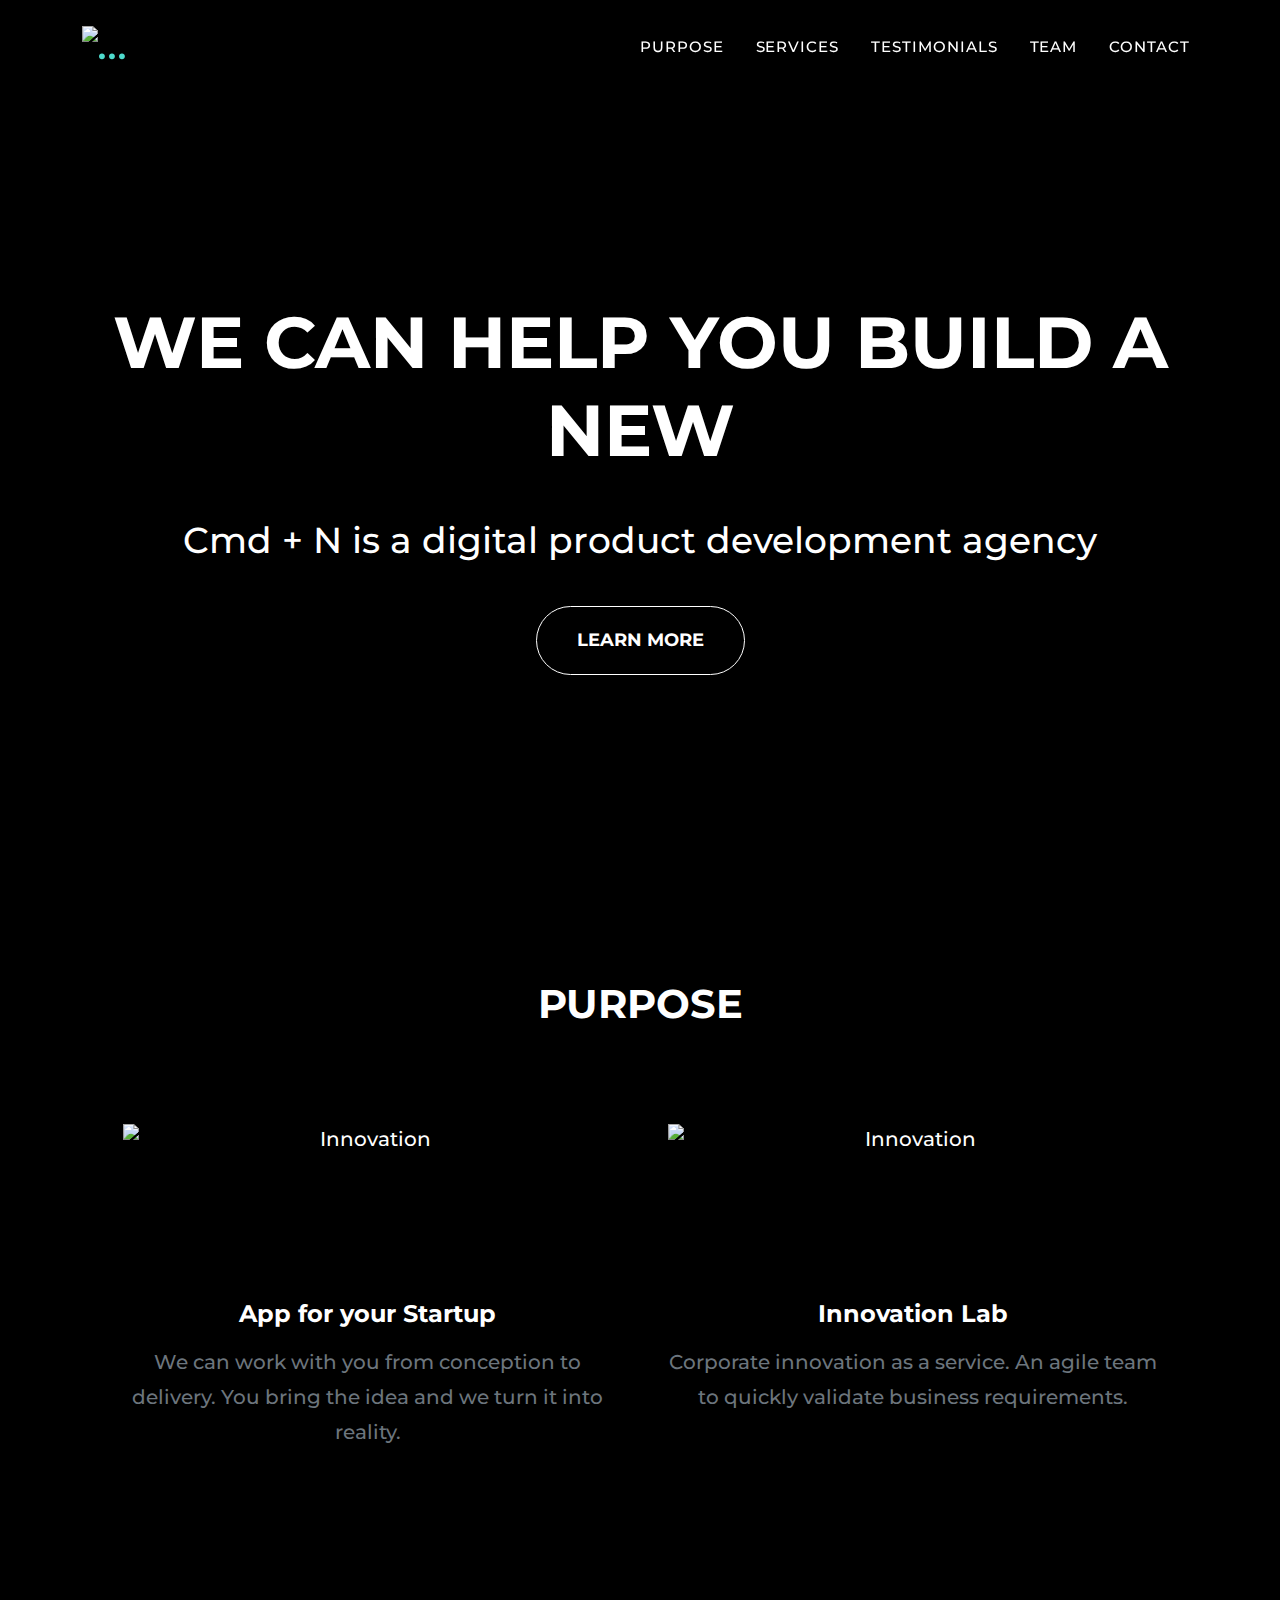
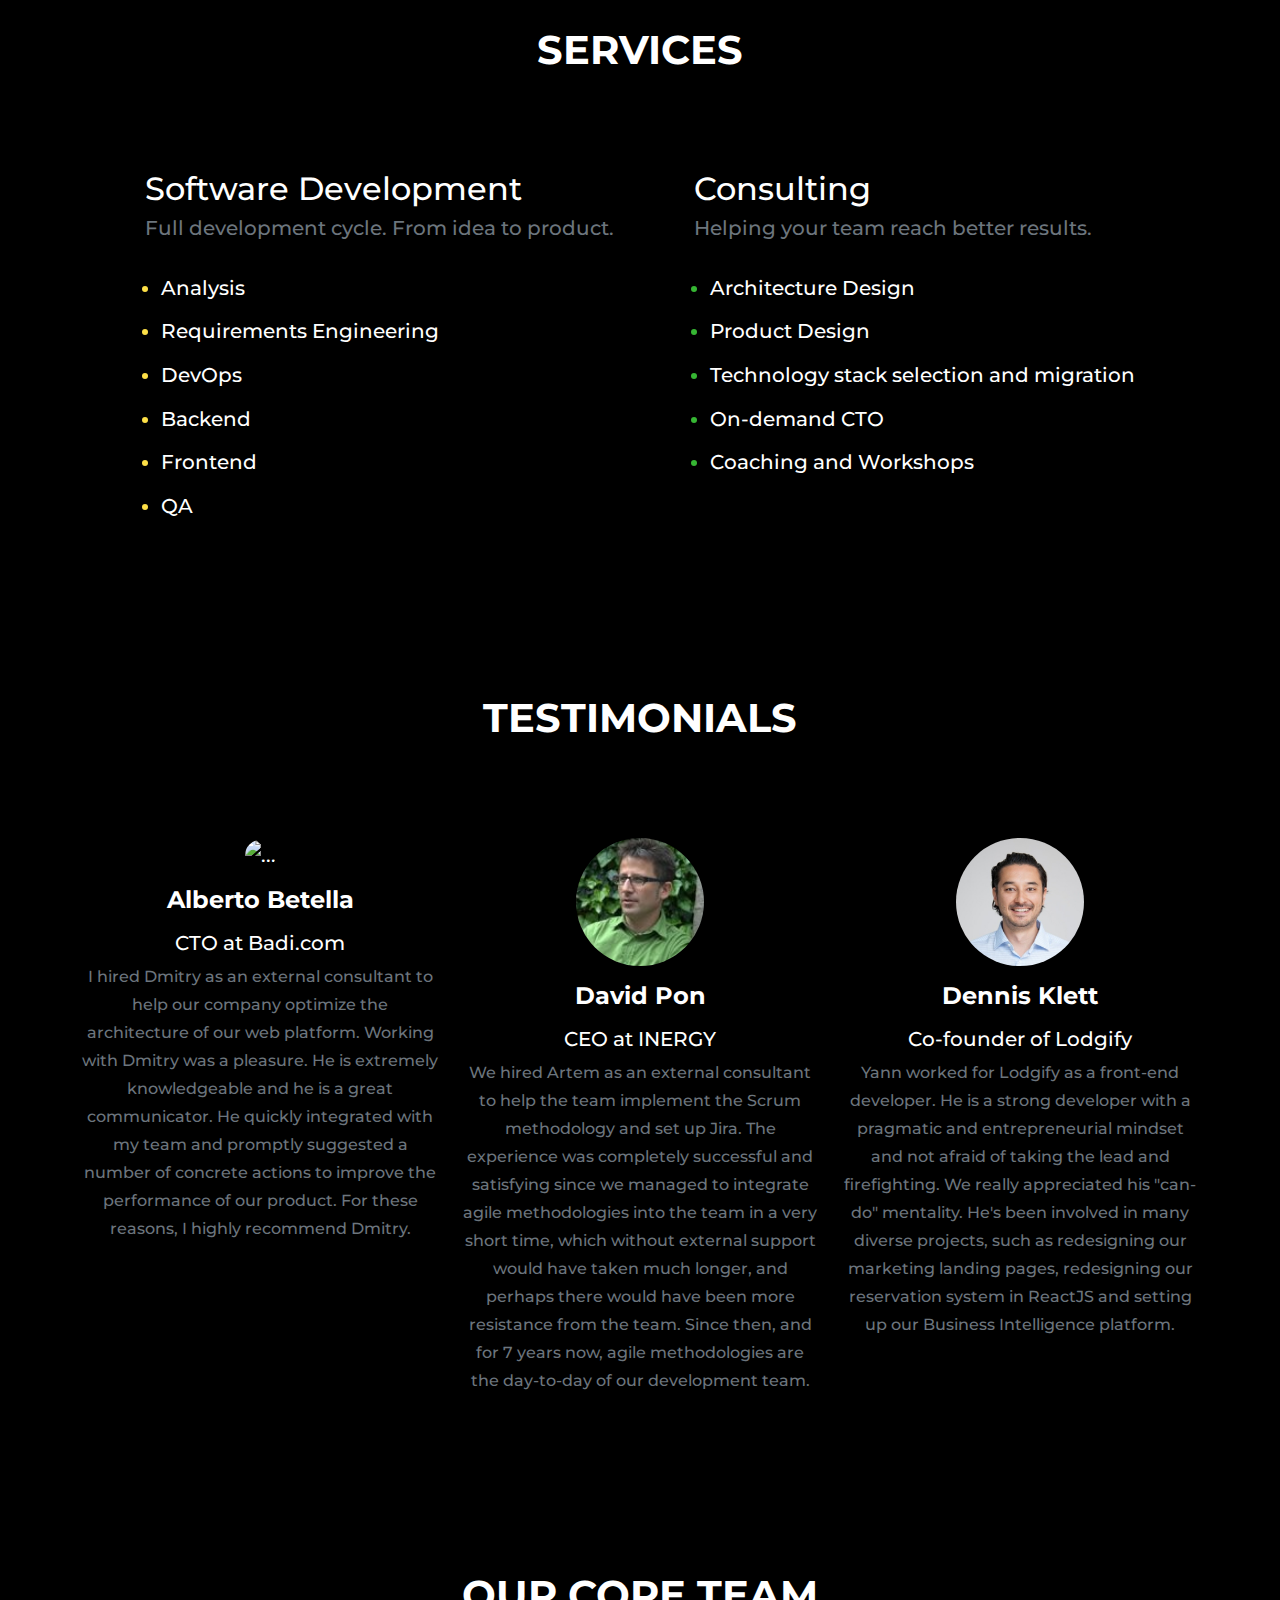
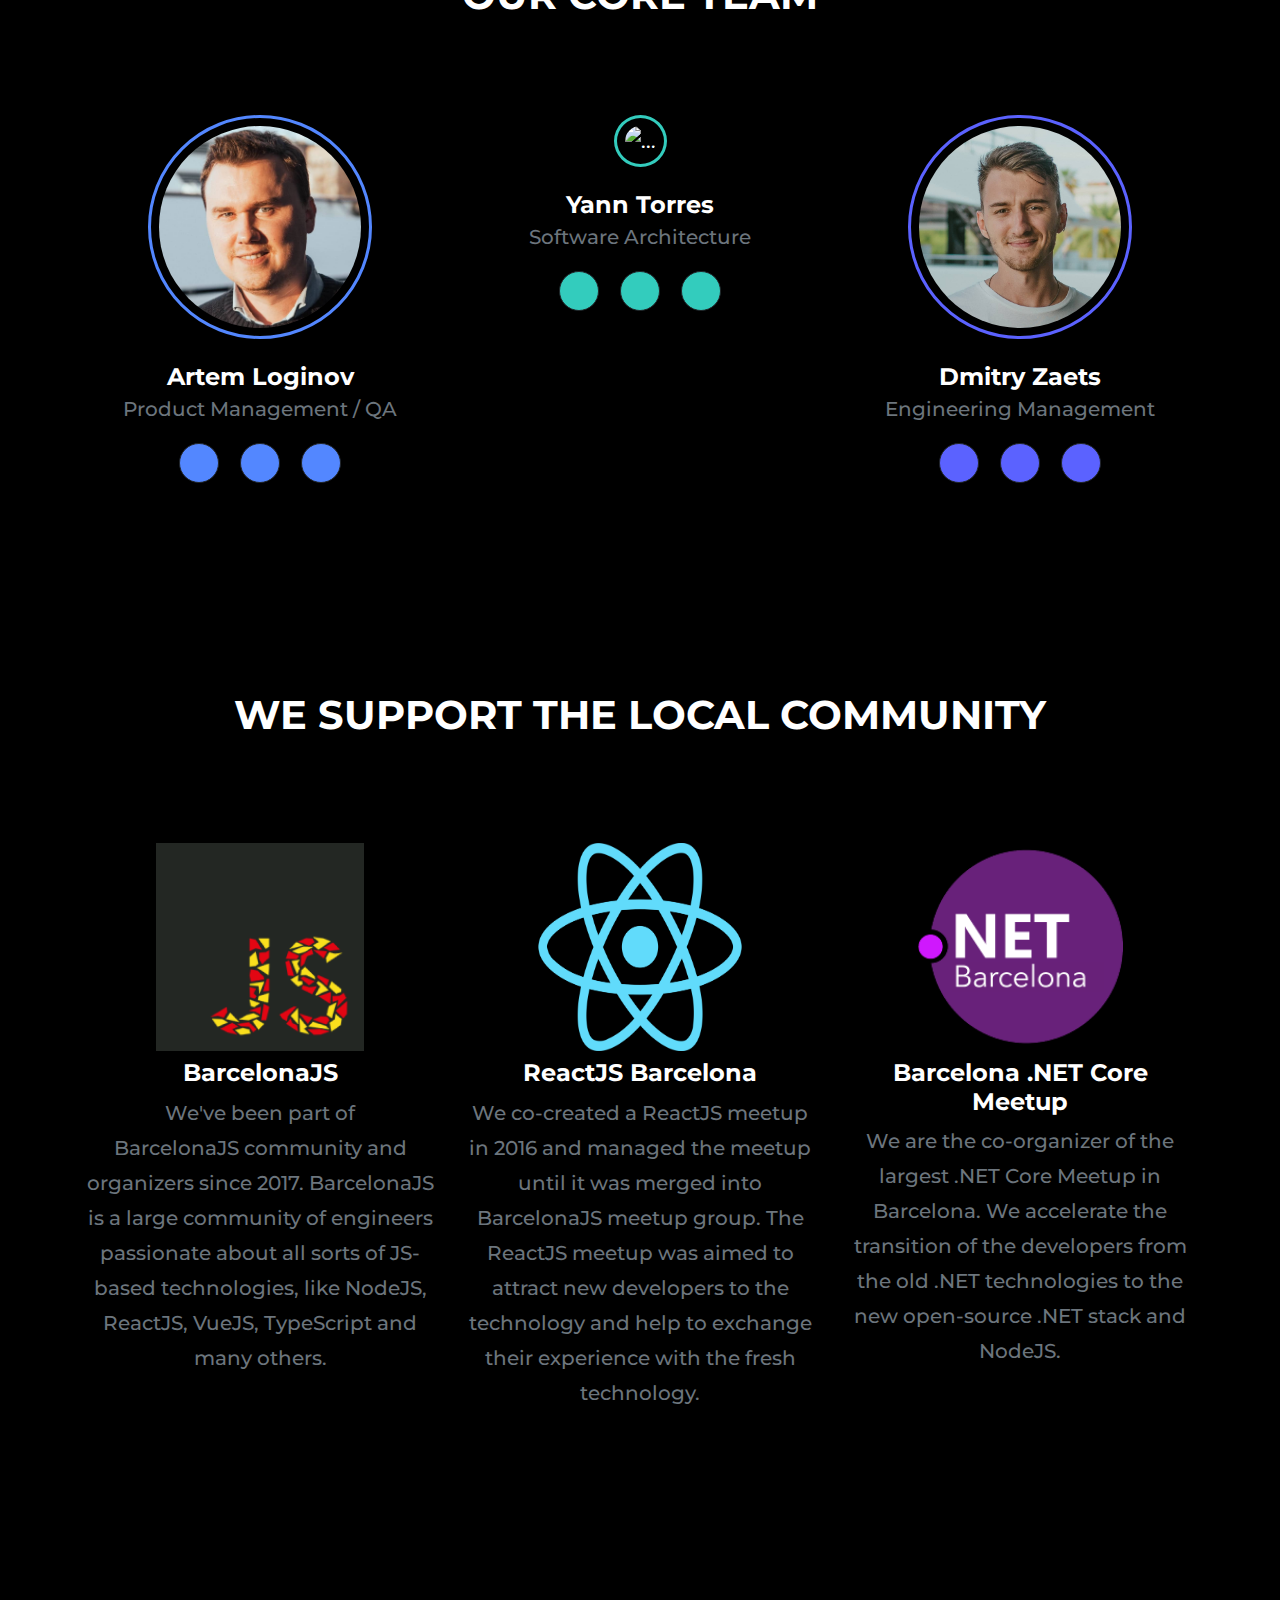
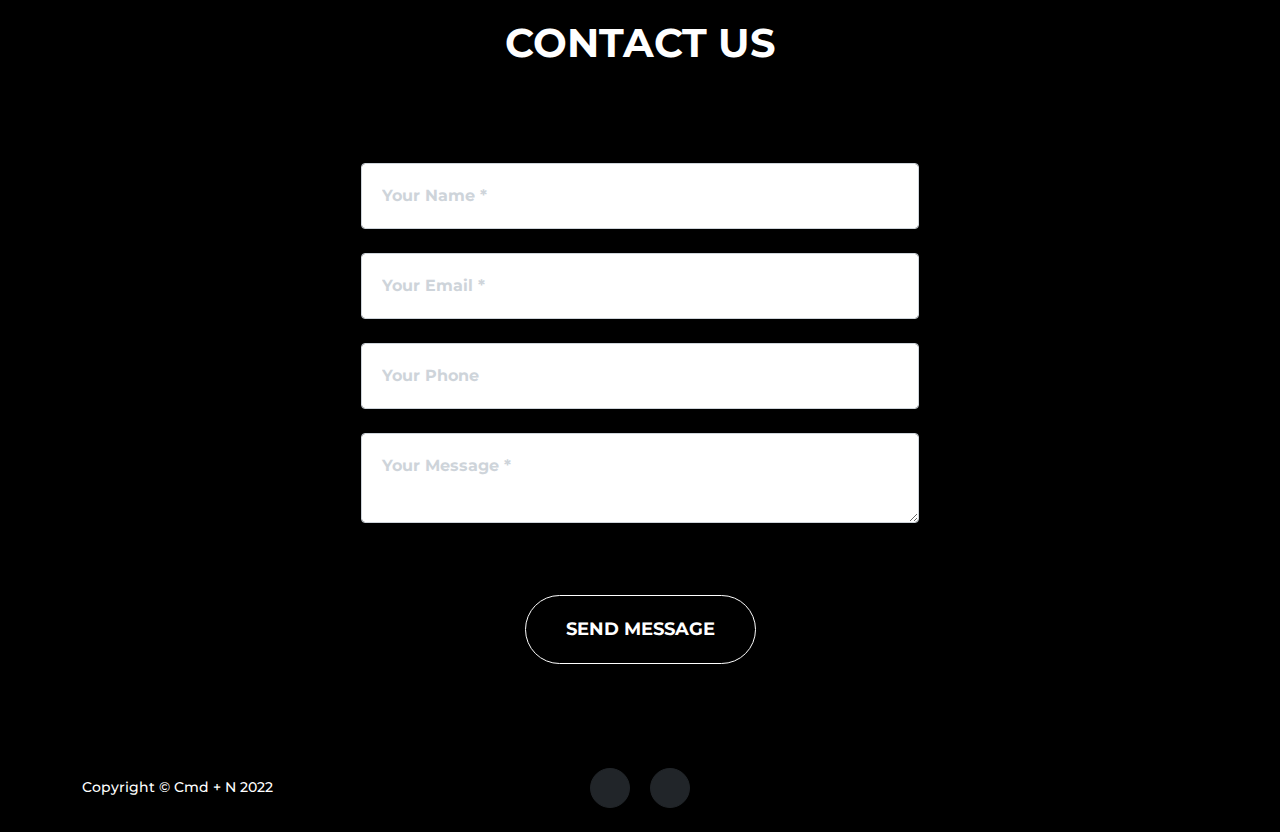
==== commit ac8967ef: "Update index.html" ====
--- a/index.html
+++ b/index.html
@@ -329,7 +329,7 @@
           <div class="community-item">
             <img class="mx-auto" src="assets/img/community/barcelonajs-logo.png" alt="BarcelonaJS" />
             <h4>BarcelonaJS</h4>
-            <p class="text-muted">We've been participating in the organization of BarcelonaJS since 2017. BarcelonaJS is an organization that has a is a large community of engineers that are passionate about all sorts of Javascript-based technologies, live NodeJS, ReactJS, VueJS, Typescript, and many others.</p>
+            <p class="text-muted">We've been part of BarcelonaJS community and organizers since 2017. BarcelonaJS is a large community of engineers passionate about all sorts of JS-based technologies, like NodeJS, ReactJS, VueJS, TypeScript and many others.</p>
           </div>
         </div>
         <div class="col-lg-4">
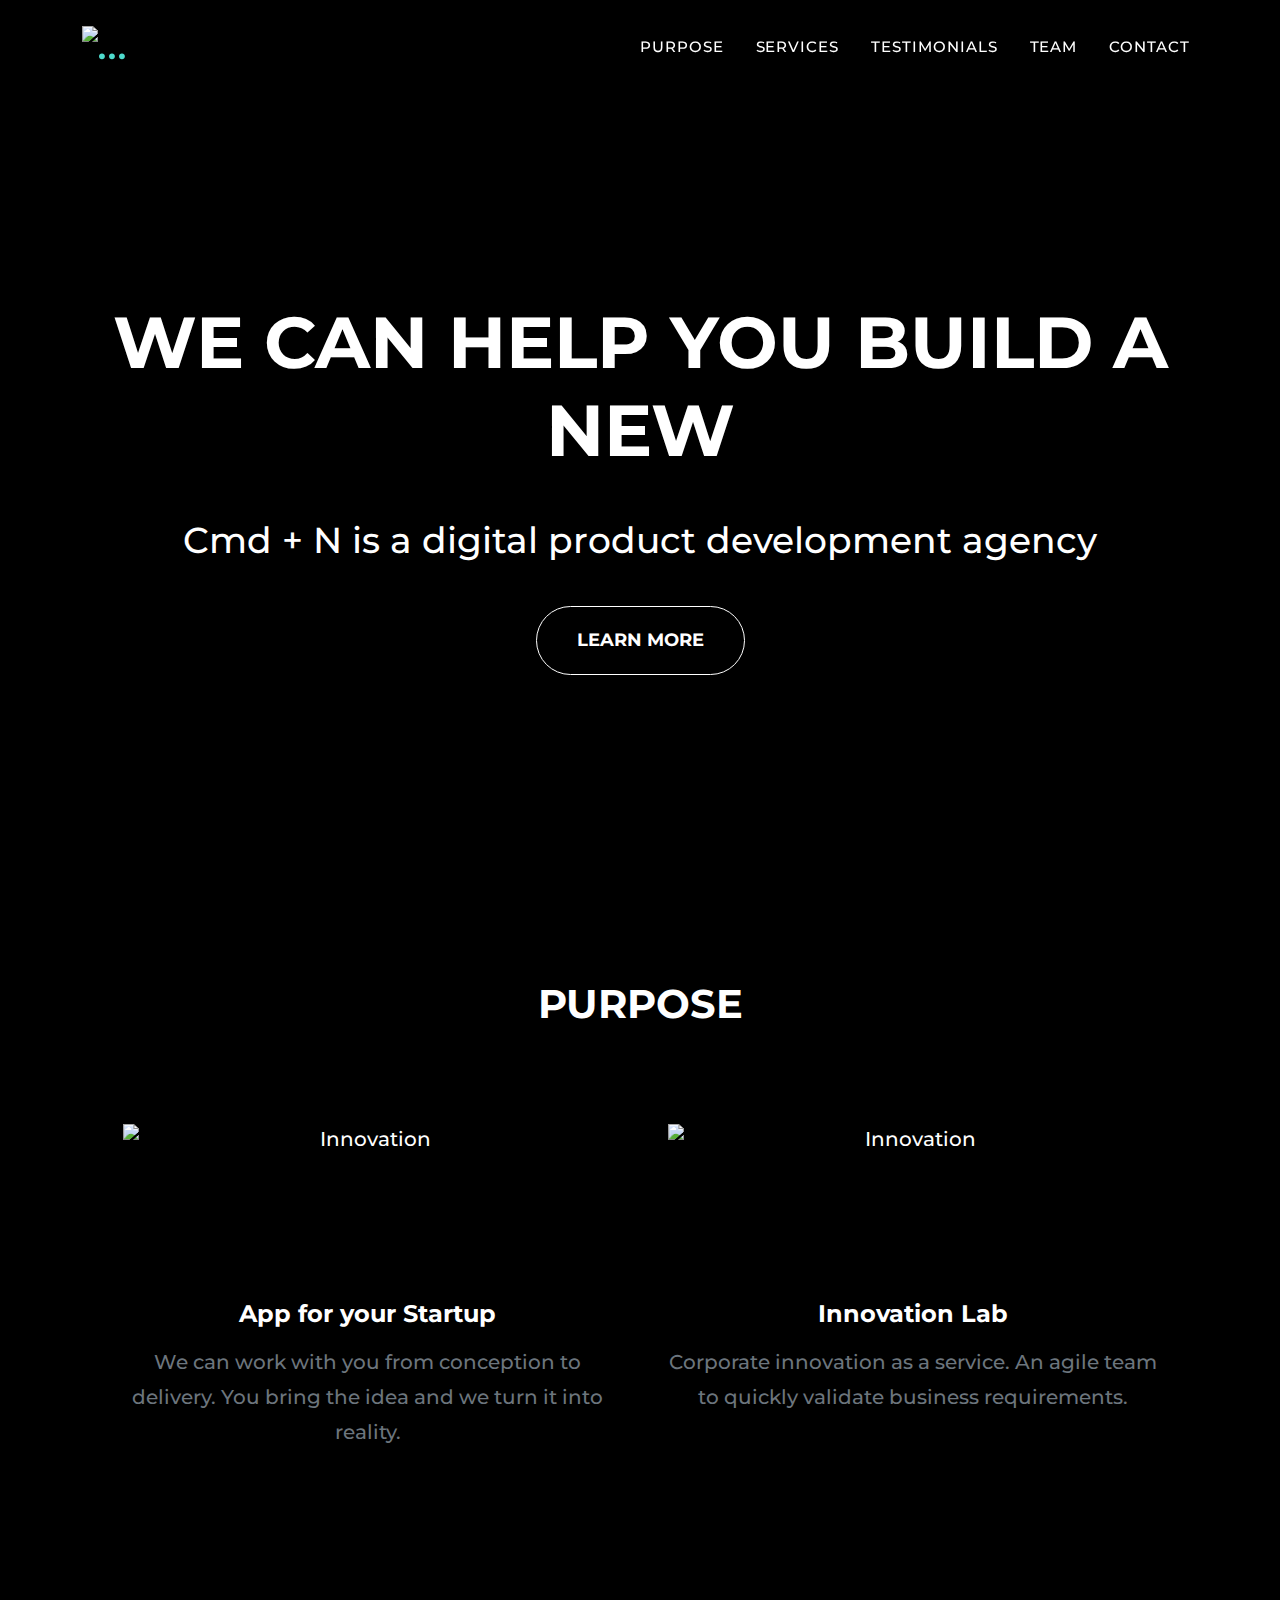
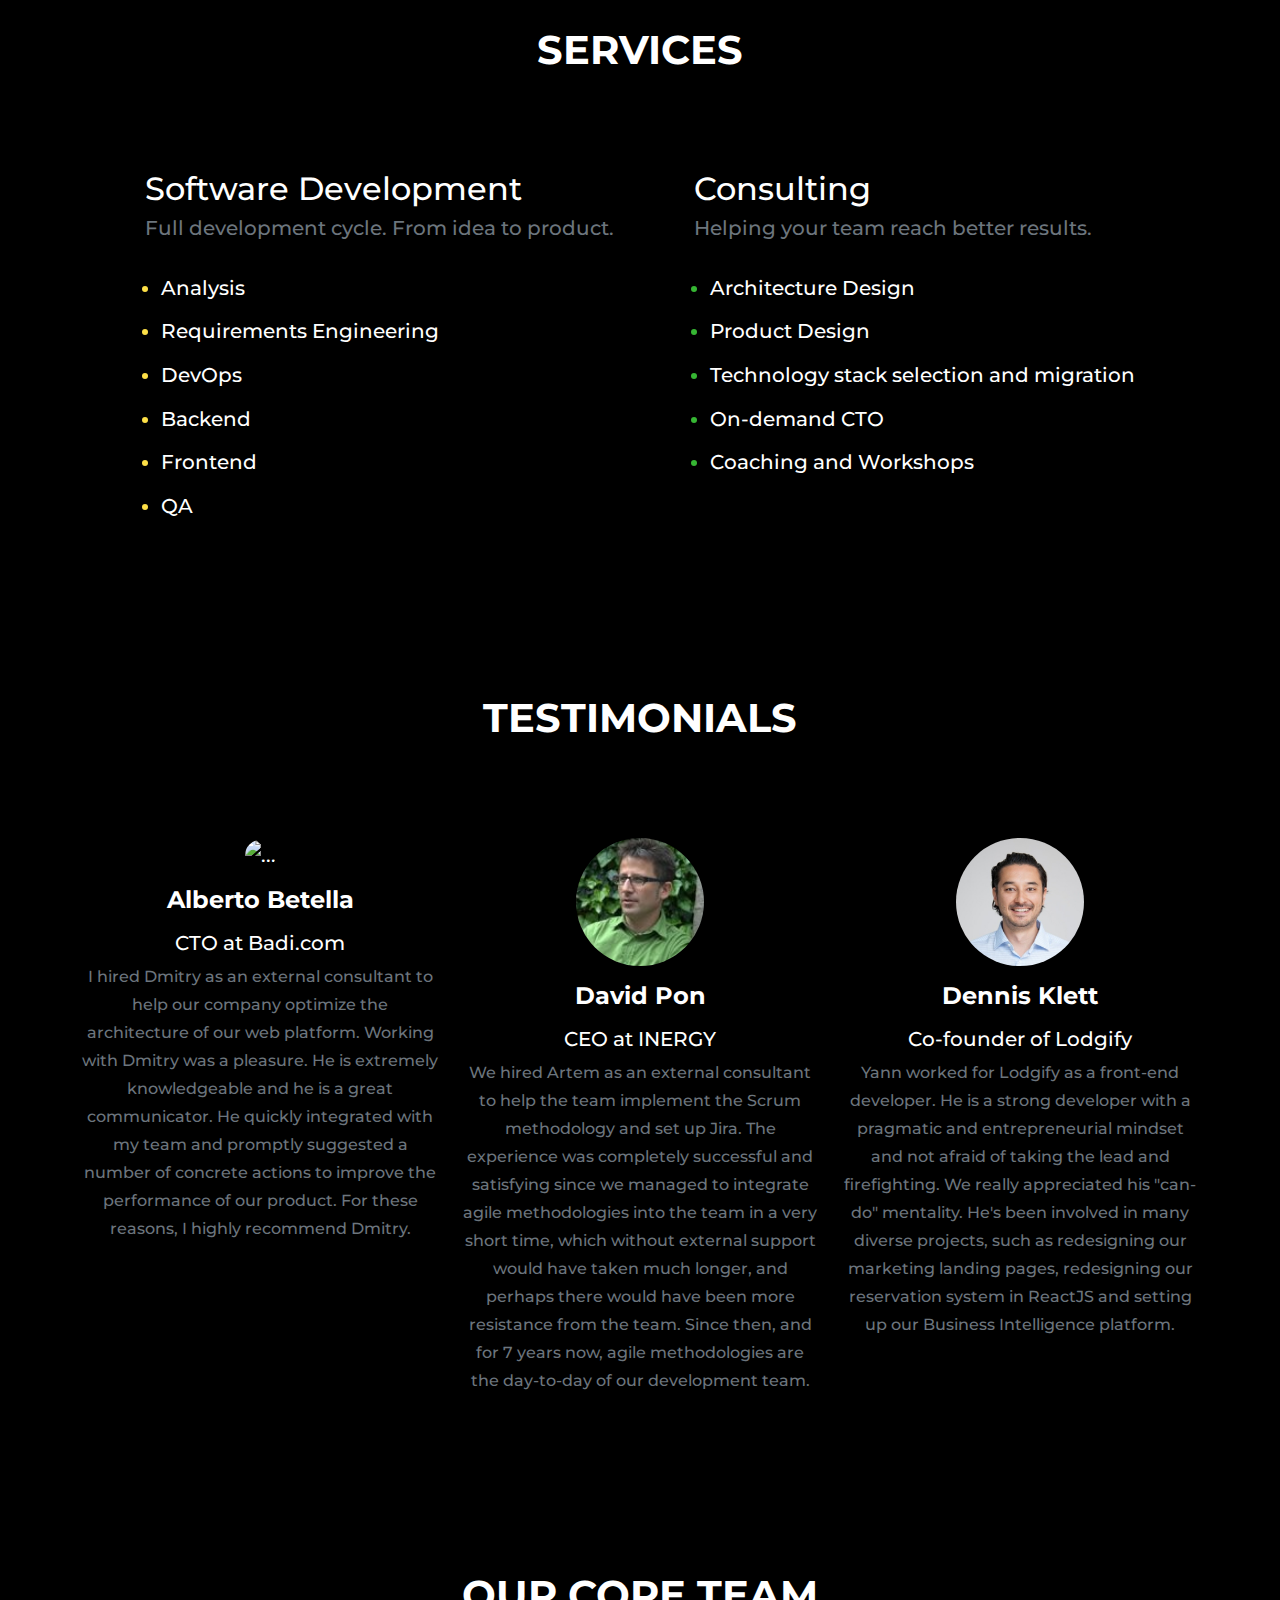
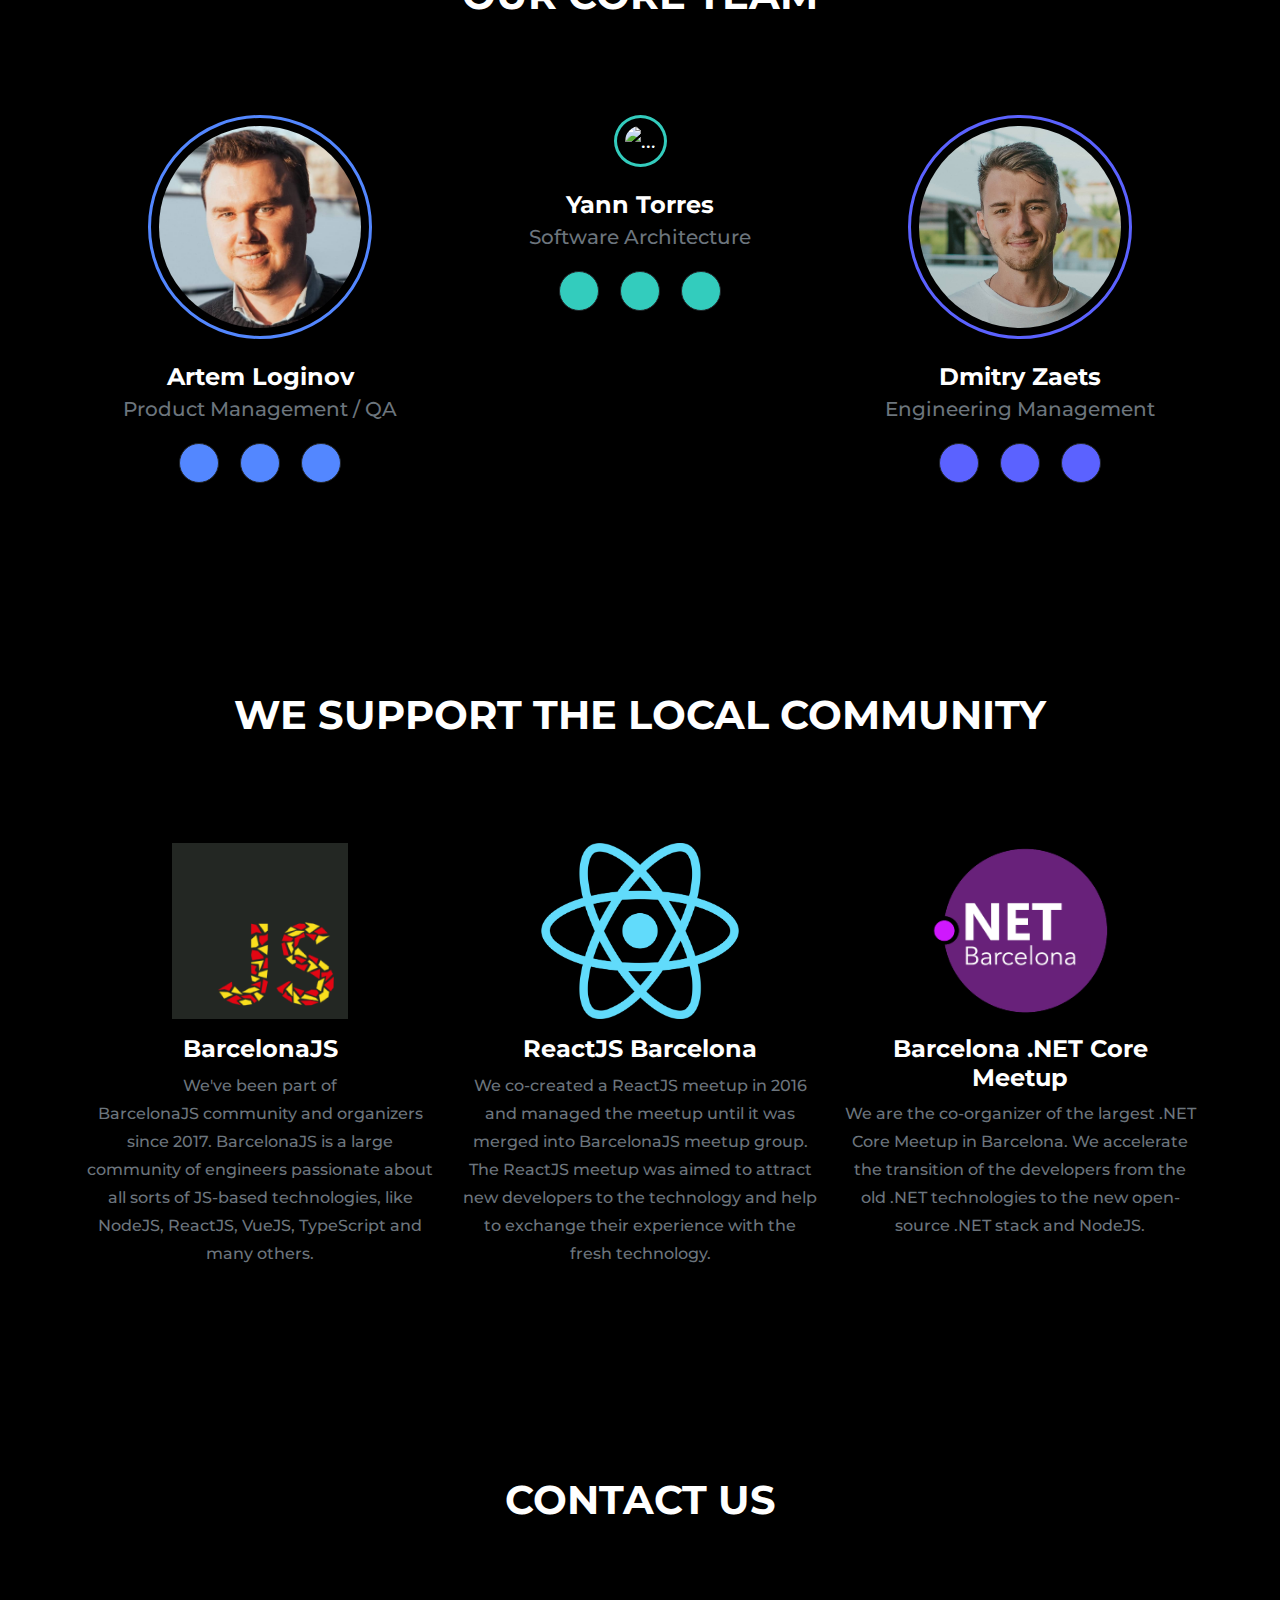
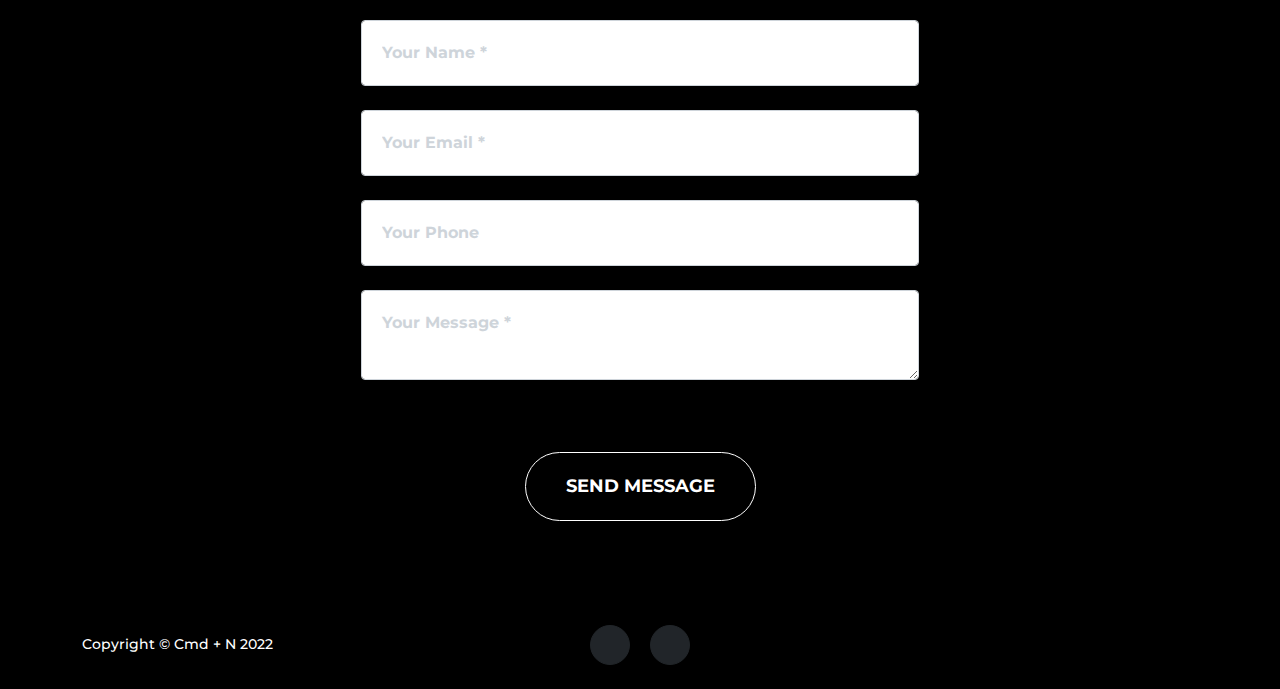
==== commit c2e148b1: "fix: reduce text size" ====
--- a/index.html
+++ b/index.html
@@ -159,7 +159,7 @@
           <img class="mx-auto rounded-circle" src="assets/img/testimonials/alberto.jpeg" alt="...">
           <h4 class="my-3">Alberto Betella</h4>
           <h5 class="lead">CTO at Badi.com</h5>
-          <p class="text-muted testimonial-text">
+          <p class="text-muted smaller-text">
             I hired Dmitry as an external consultant to help our company optimize the architecture
             of our web platform. Working with Dmitry was a pleasure. He is extremely knowledgeable and he is a great
             communicator. He quickly integrated with my team and promptly suggested a number of concrete actions to
@@ -170,7 +170,7 @@
           <img class="mx-auto rounded-circle" src="assets/img/testimonials/david.jpeg" alt="...">
           <h4 class="my-3">David Pon</h4>
           <h5 class="lead">CEO at INERGY</h5>
-          <p class="text-muted testimonial-text">
+          <p class="text-muted smaller-text">
             We hired Artem as an external consultant to help the team implement the Scrum methodology and set up Jira. The experience was completely successful and satisfying since we managed to integrate agile methodologies into the team in a very short time, which without external support would have taken much longer, and perhaps there would have been more resistance from the team. Since then, and for 7 years now, agile methodologies are the day-to-day of our development team.
           </p>
         </div>
@@ -178,7 +178,7 @@
           <img class="mx-auto rounded-circle" src="assets/img/testimonials/dennis.jpeg" alt="...">
           <h4 class="my-3">Dennis Klett</h4>
           <h5 class="lead">Co-founder of Lodgify</h5>
-          <p class="text-muted testimonial-text">
+          <p class="text-muted smaller-text">
             Yann worked for Lodgify as a front-end developer.
             He is a strong developer with a pragmatic and entrepreneurial mindset and not afraid of taking the lead and firefighting. 
             We really appreciated his "can-do" mentality.
@@ -329,21 +329,21 @@
           <div class="community-item">
             <img class="mx-auto" src="assets/img/community/barcelonajs-logo.png" alt="BarcelonaJS" />
             <h4>BarcelonaJS</h4>
-            <p class="text-muted">We've been part of BarcelonaJS community and organizers since 2017. BarcelonaJS is a large community of engineers passionate about all sorts of JS-based technologies, like NodeJS, ReactJS, VueJS, TypeScript and many others.</p>
+            <p class="text-muted smaller-text">We've been part of BarcelonaJS community and organizers since 2017. BarcelonaJS is a large community of engineers passionate about all sorts of JS-based technologies, like NodeJS, ReactJS, VueJS, TypeScript and many others.</p>
           </div>
         </div>
         <div class="col-lg-4">
           <div class="community-item">
             <img class="mx-auto" src="assets/img/community/reactbcn-logo.png" alt="ReactJS Barcelona" />
             <h4>ReactJS Barcelona</h4>
-            <p class="text-muted">We co-created a ReactJS meetup in 2016 and managed the meetup until it was merged into BarcelonaJS meetup group. The ReactJS meetup was aimed to attract new developers to the technology and help to exchange their experience with the fresh technology.</p>
+            <p class="text-muted smaller-text">We co-created a ReactJS meetup in 2016 and managed the meetup until it was merged into BarcelonaJS meetup group. The ReactJS meetup was aimed to attract new developers to the technology and help to exchange their experience with the fresh technology.</p>
           </div>
         </div>
         <div class="col-lg-4">
           <div class="community-item">
             <img class="mx-auto" src="assets/img/community/netcorebcn-logo.png" alt="Barcelona .NET Core Meetup" />
             <h4>Barcelona .NET Core Meetup</h4>
-            <p class="text-muted">We are the co-organizer of the largest .NET Core Meetup in Barcelona. We accelerate the transition of the developers from the old .NET technologies to the new open-source .NET stack and NodeJS.</p>
+            <p class="text-muted smaller-text">We are the co-organizer of the largest .NET Core Meetup in Barcelona. We accelerate the transition of the developers from the old .NET technologies to the new open-source .NET stack and NodeJS.</p>
           </div>
         </div>
       </div>
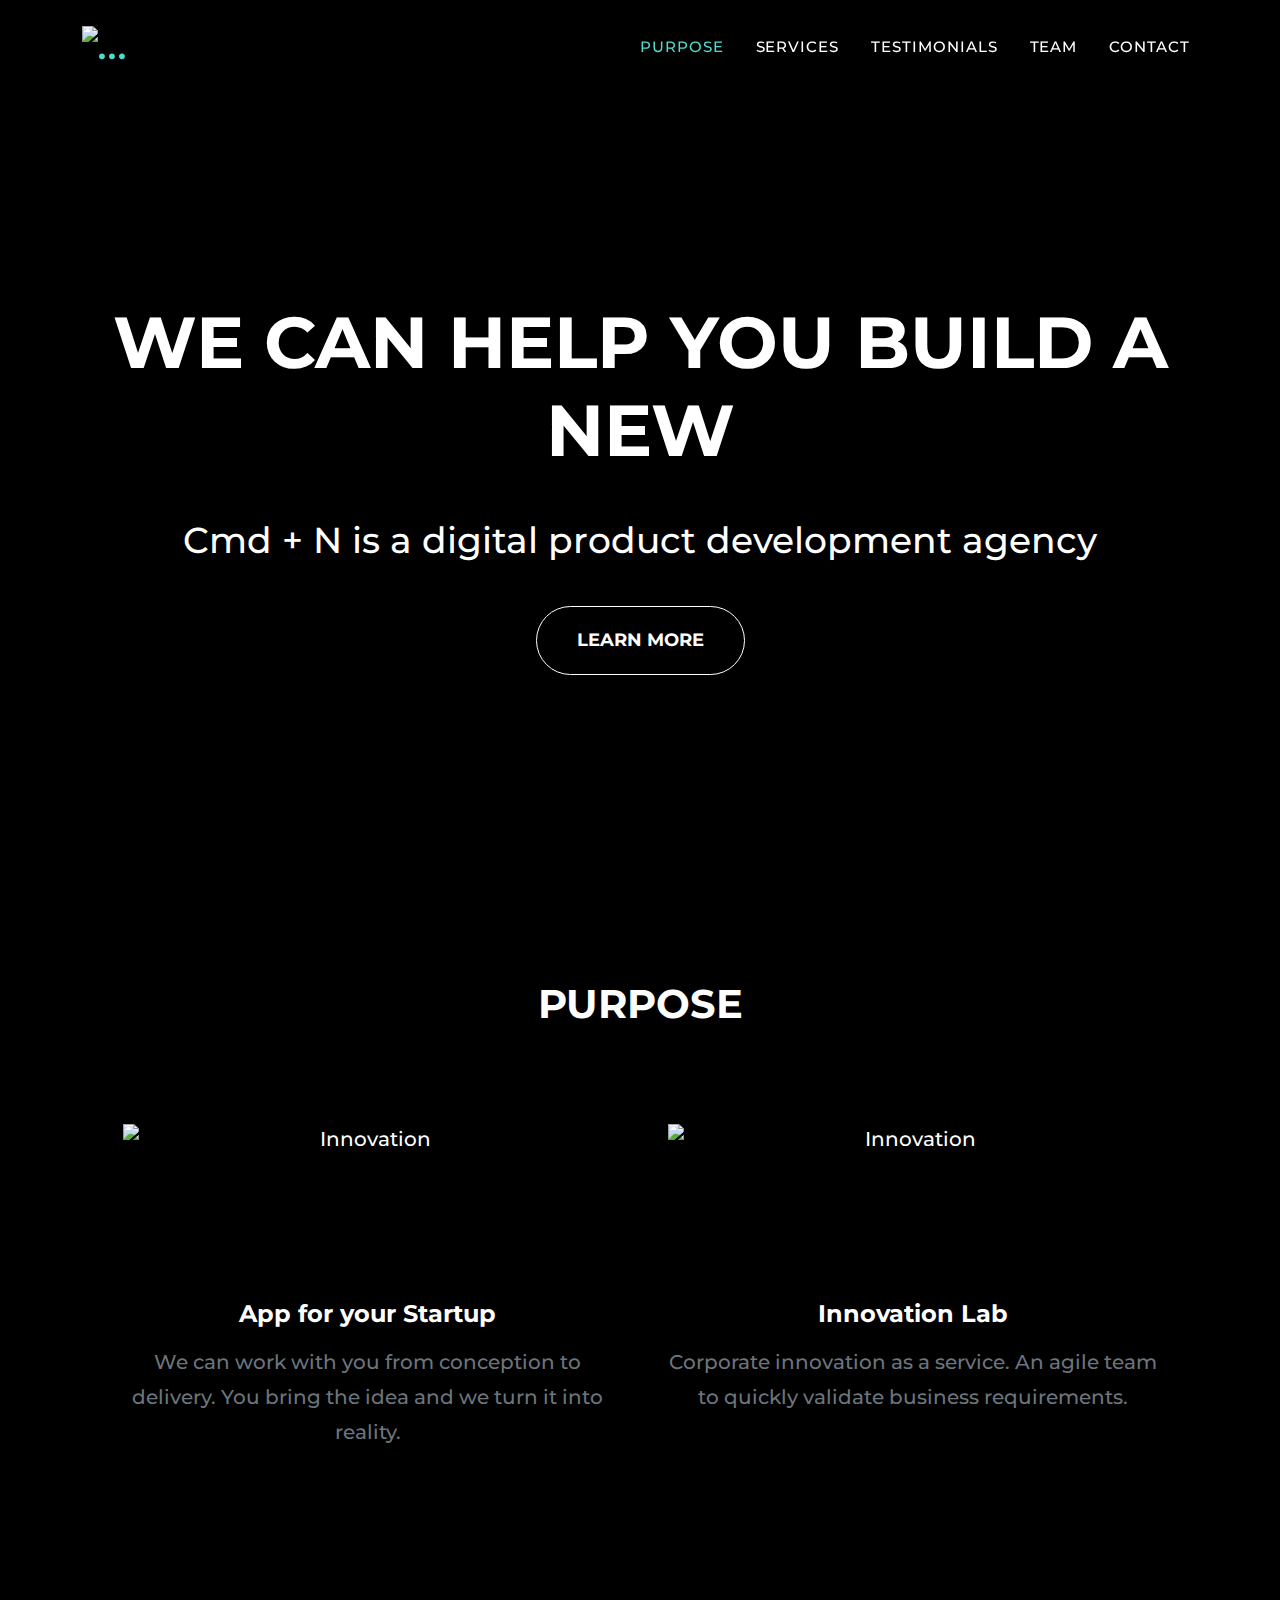
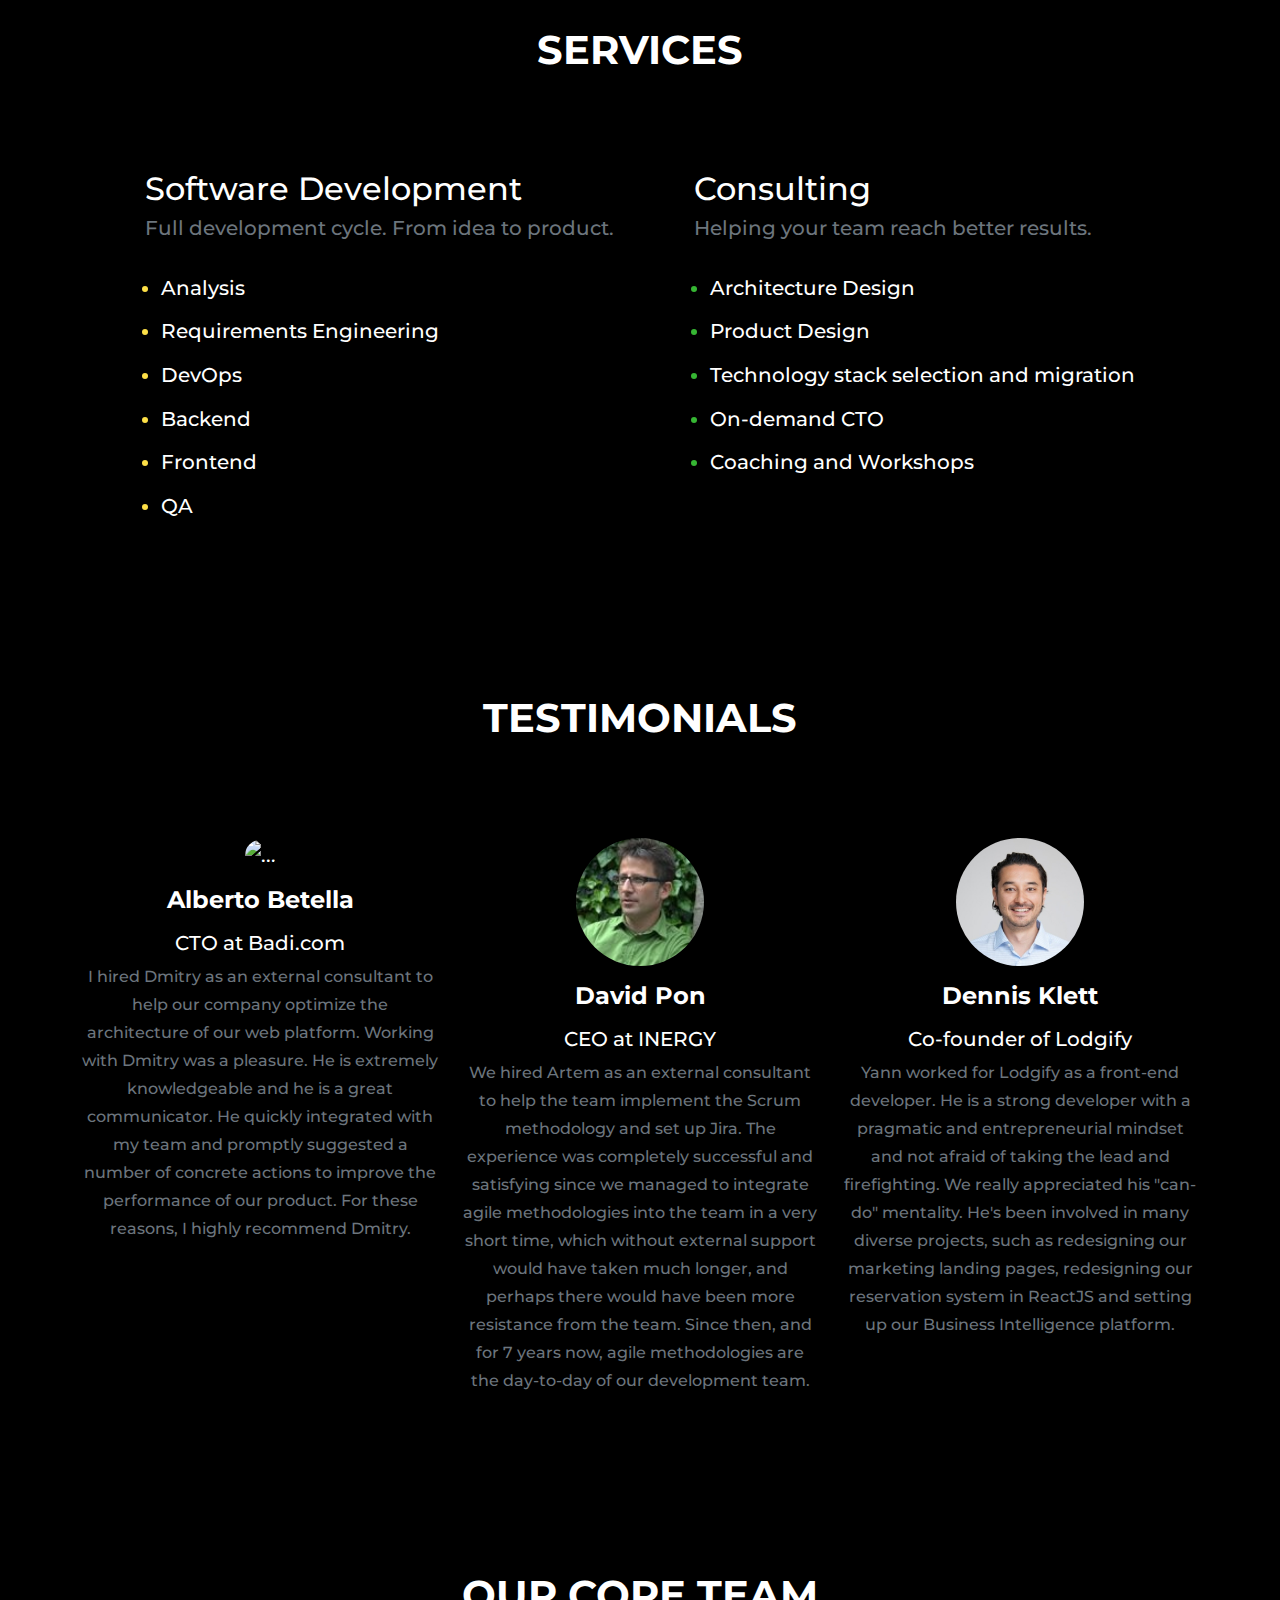
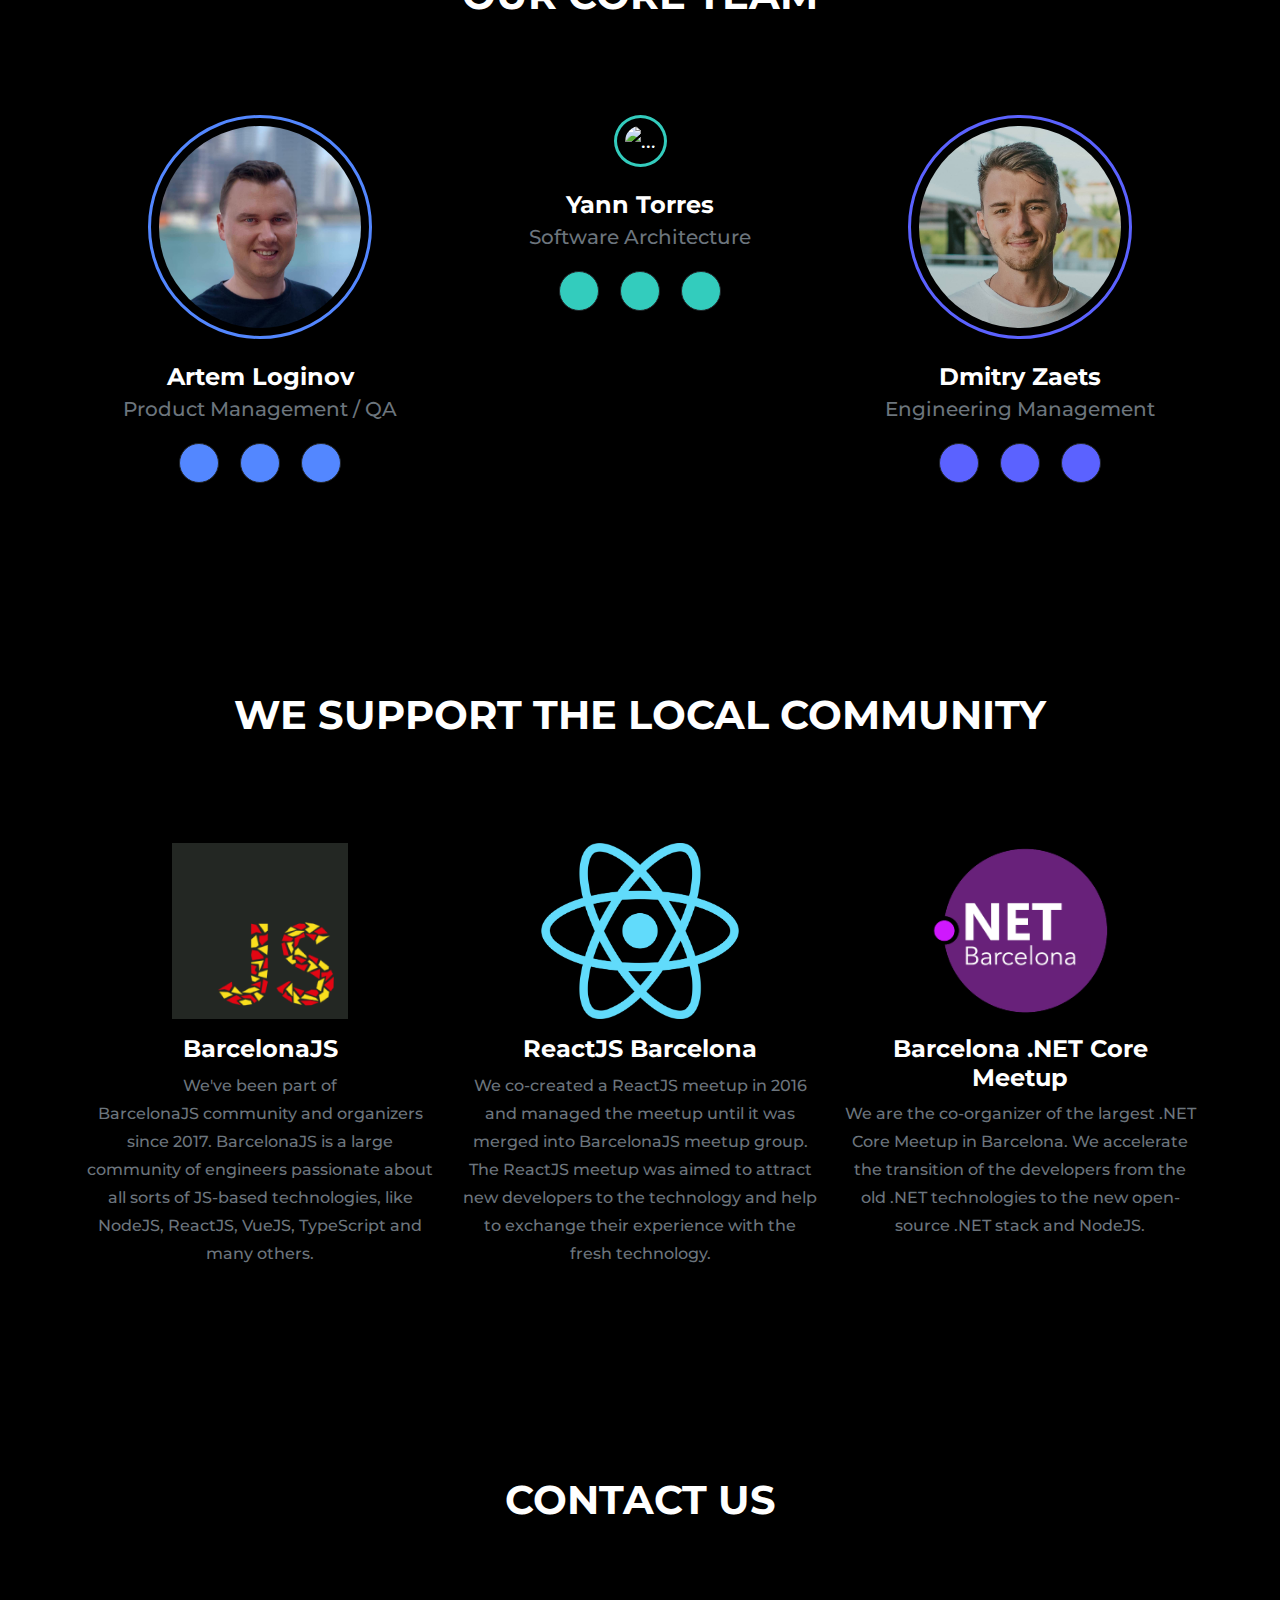
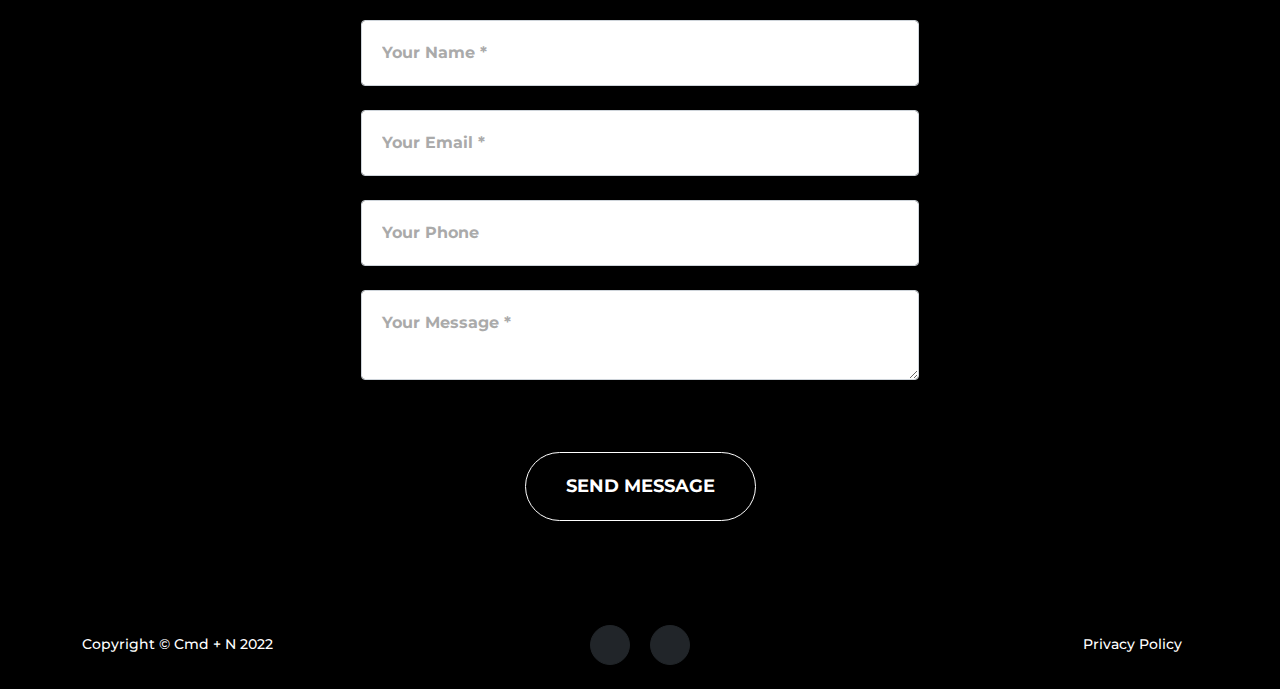
==== commit a034c9eb: "feat: add privacy policy page. Closes #4" ====
--- a/index.html
+++ b/index.html
@@ -426,8 +426,8 @@
             aria-label="LinkedIn"><i class="fab fa-linkedin-in"></i></a>
         </div>
         <div class="col-lg-4 text-lg-end">
-          <!-- <a class="text-decoration-none me-3" href="#!">Privacy Policy</a>
-          <a class="text-decoration-none" href="#!">Terms of Use</a> -->
+          <a class="text-decoration-none me-3" href="/privacy-policy">Privacy Policy</a>
+          <!-- <a class="text-decoration-none" href="#!">Terms of Use</a> -->
         </div>
       </div>
     </div>
